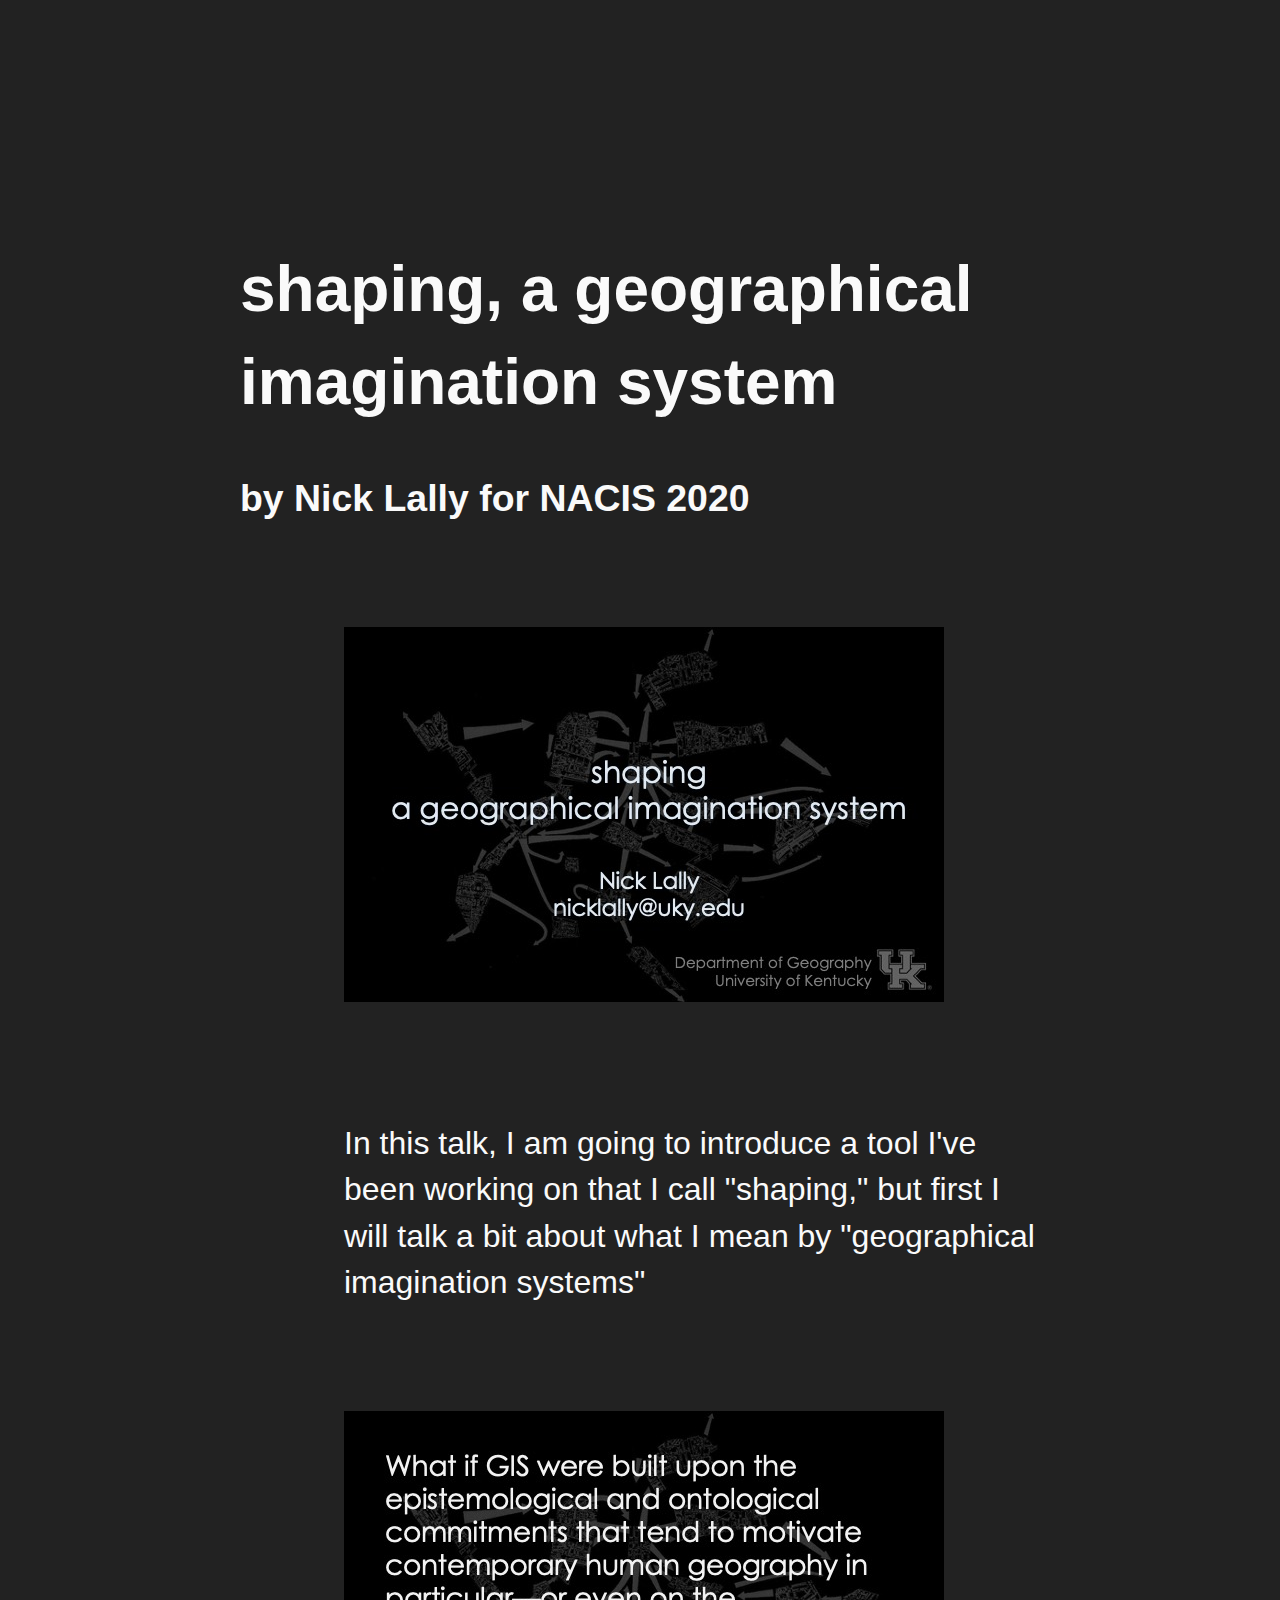
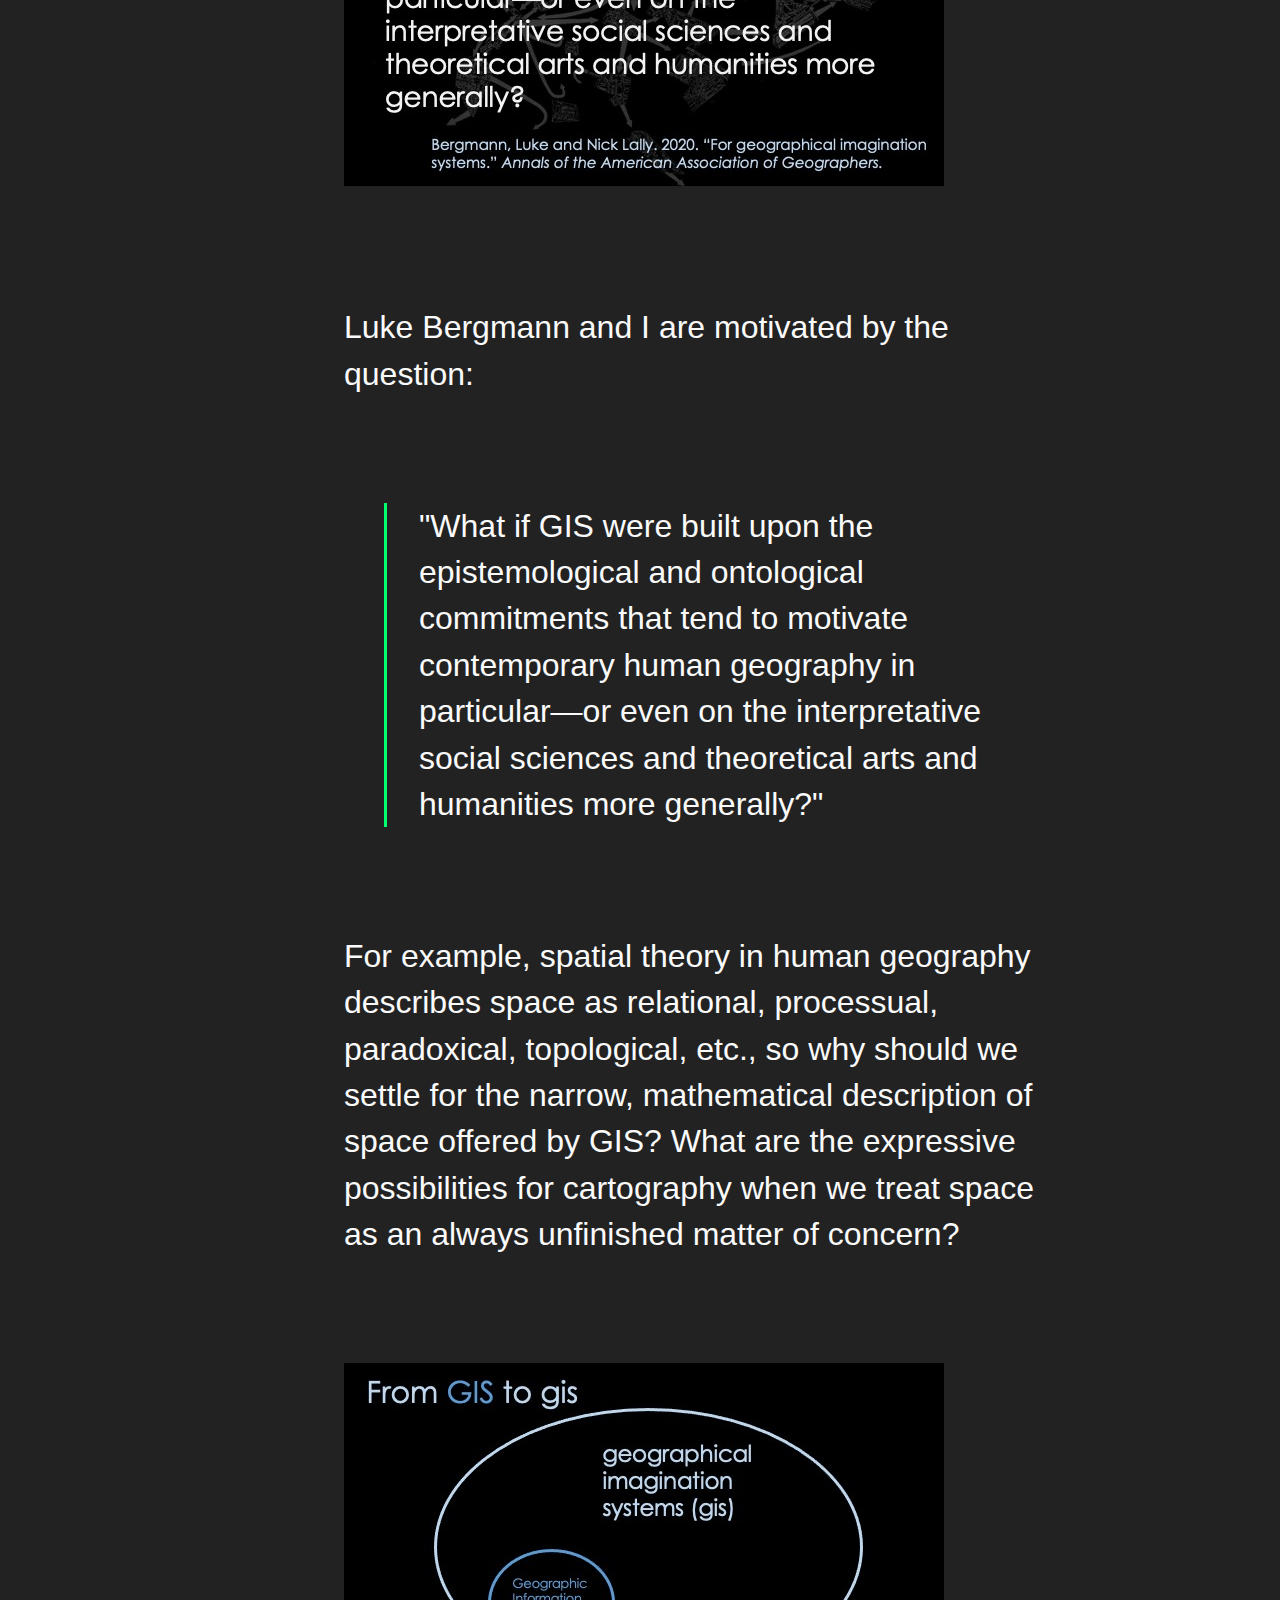
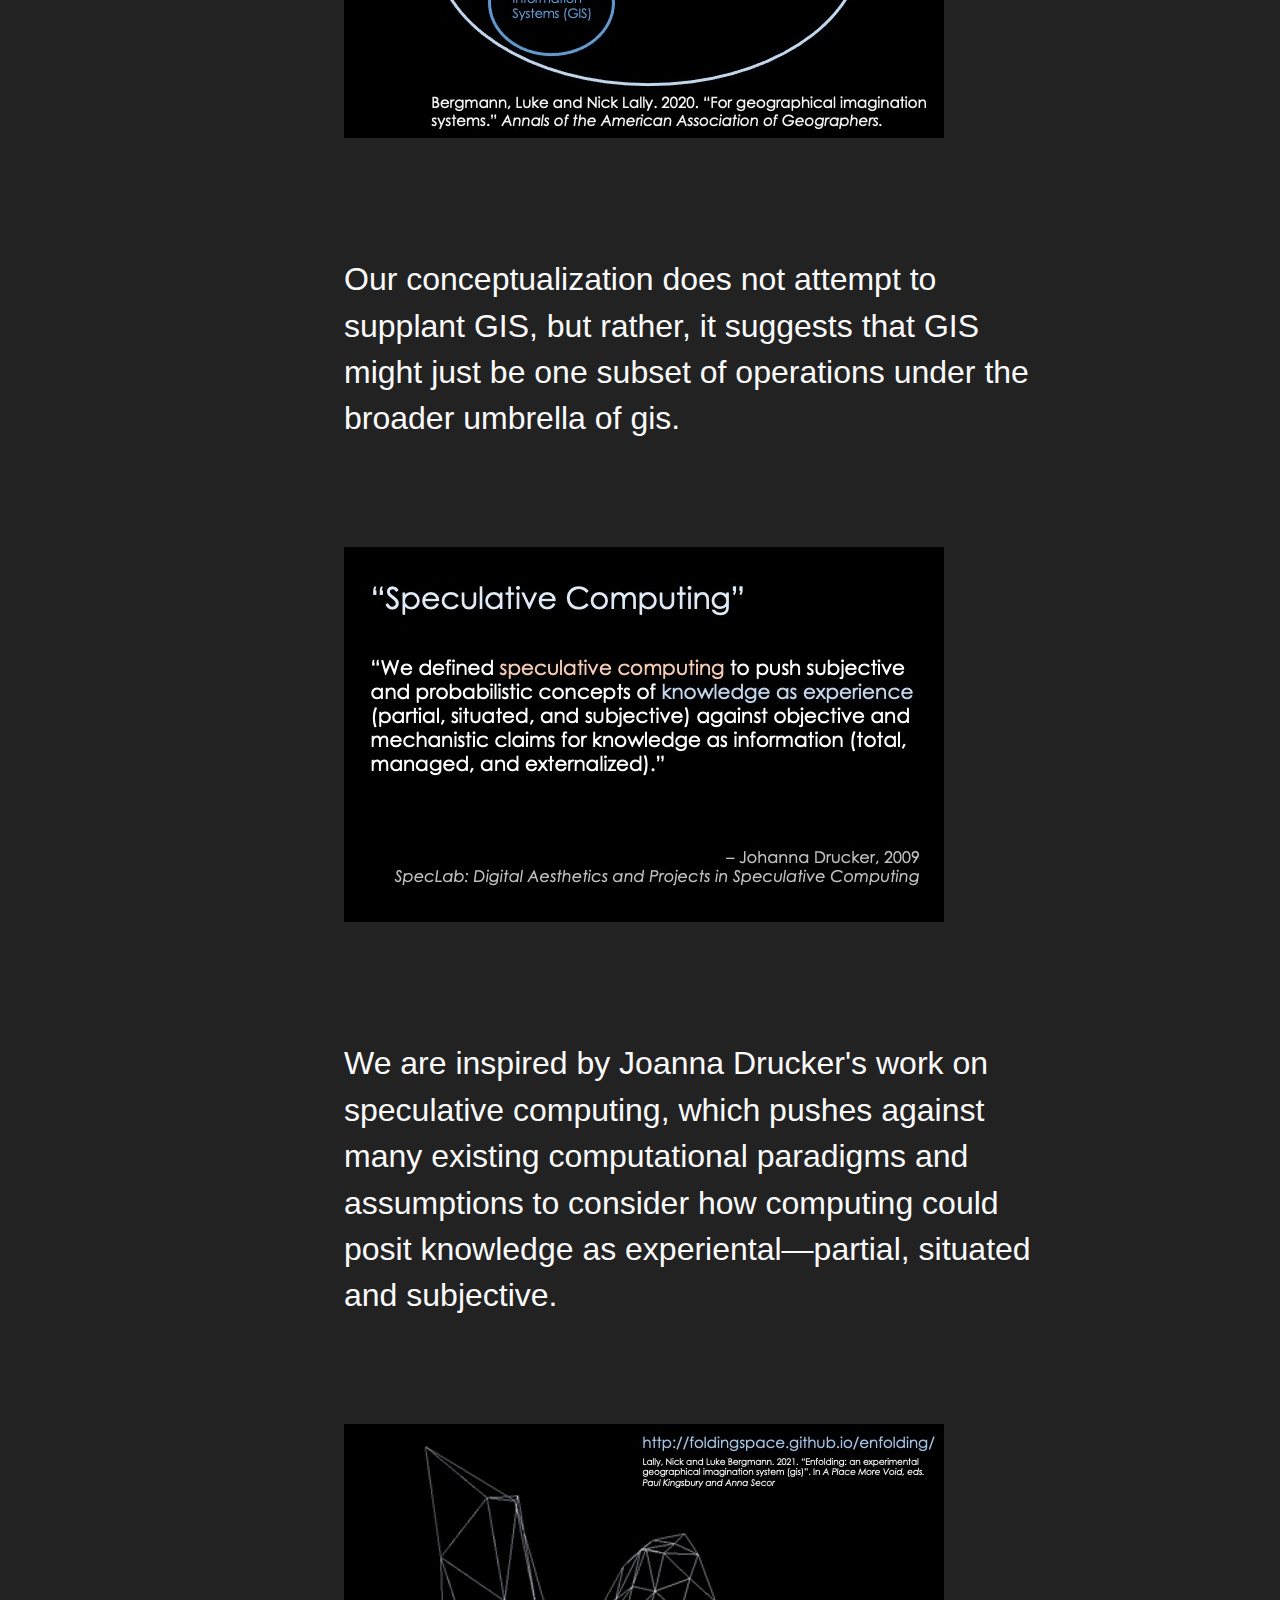
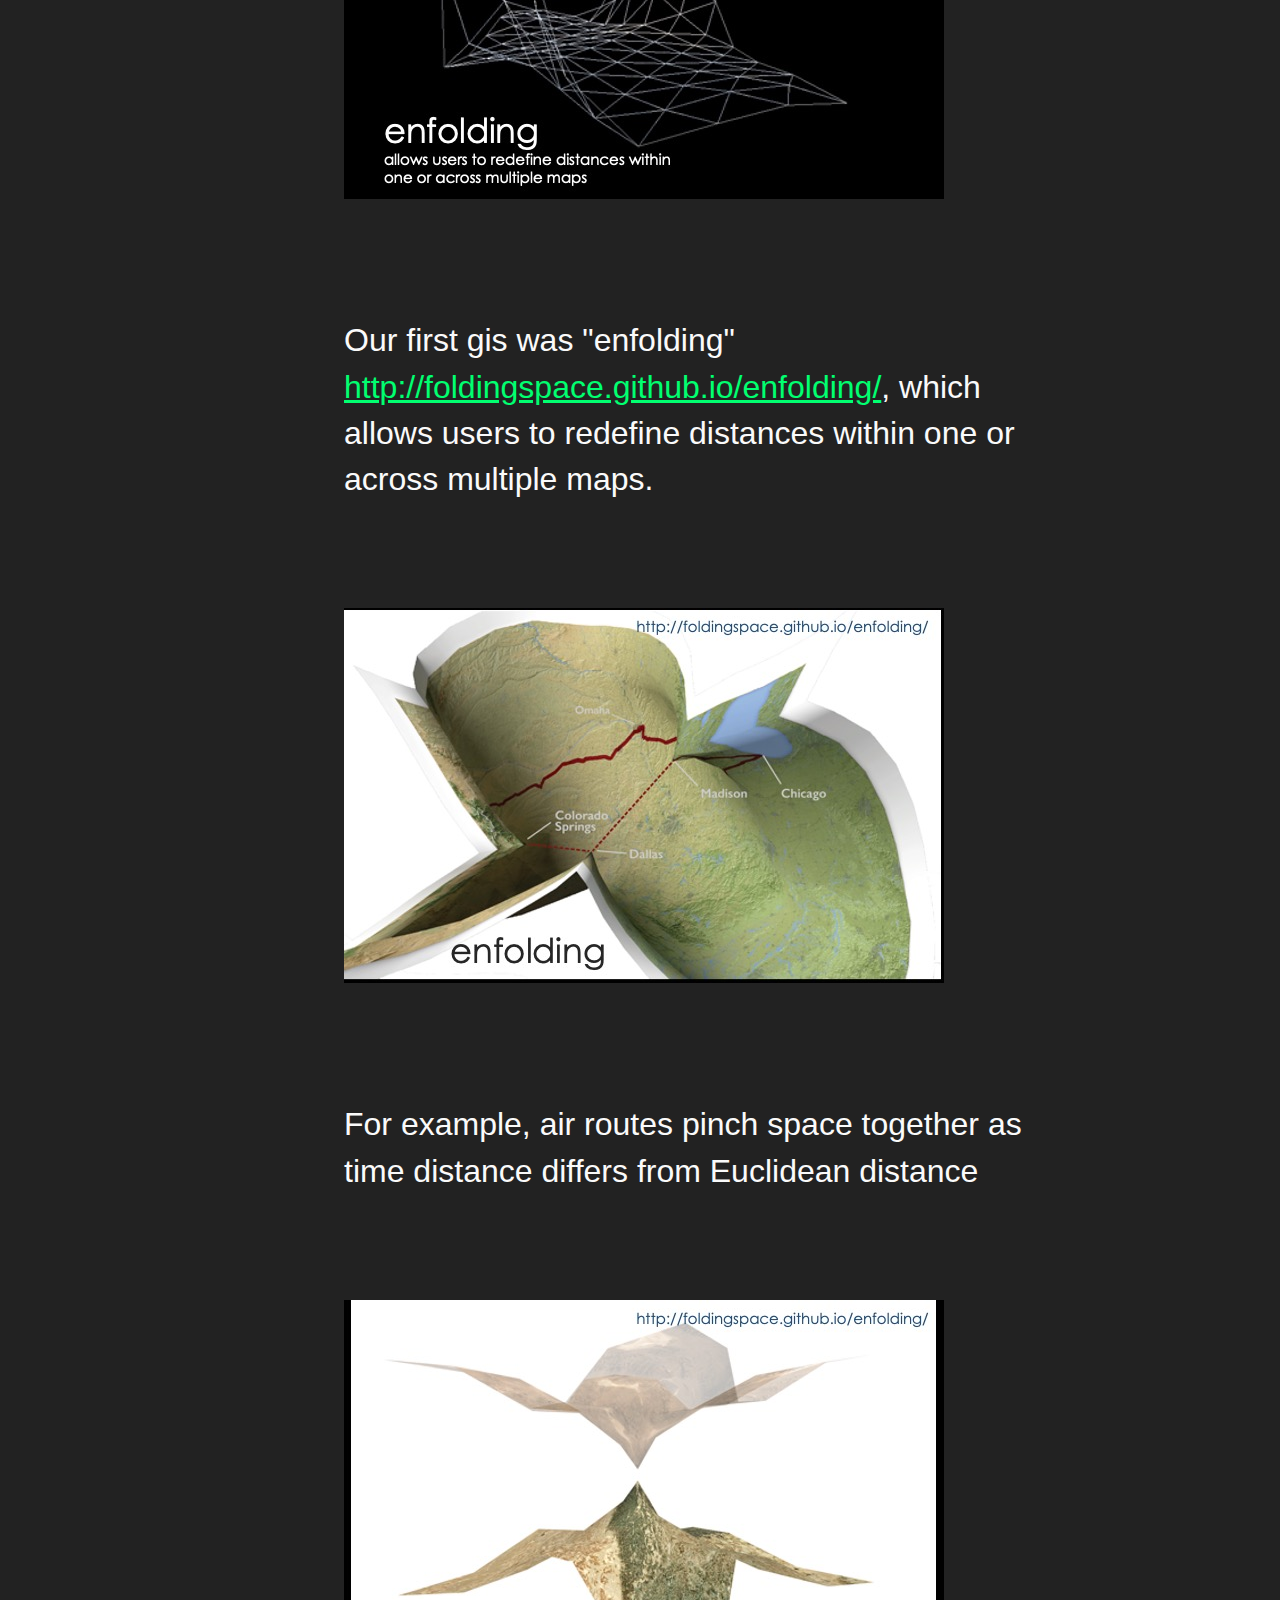
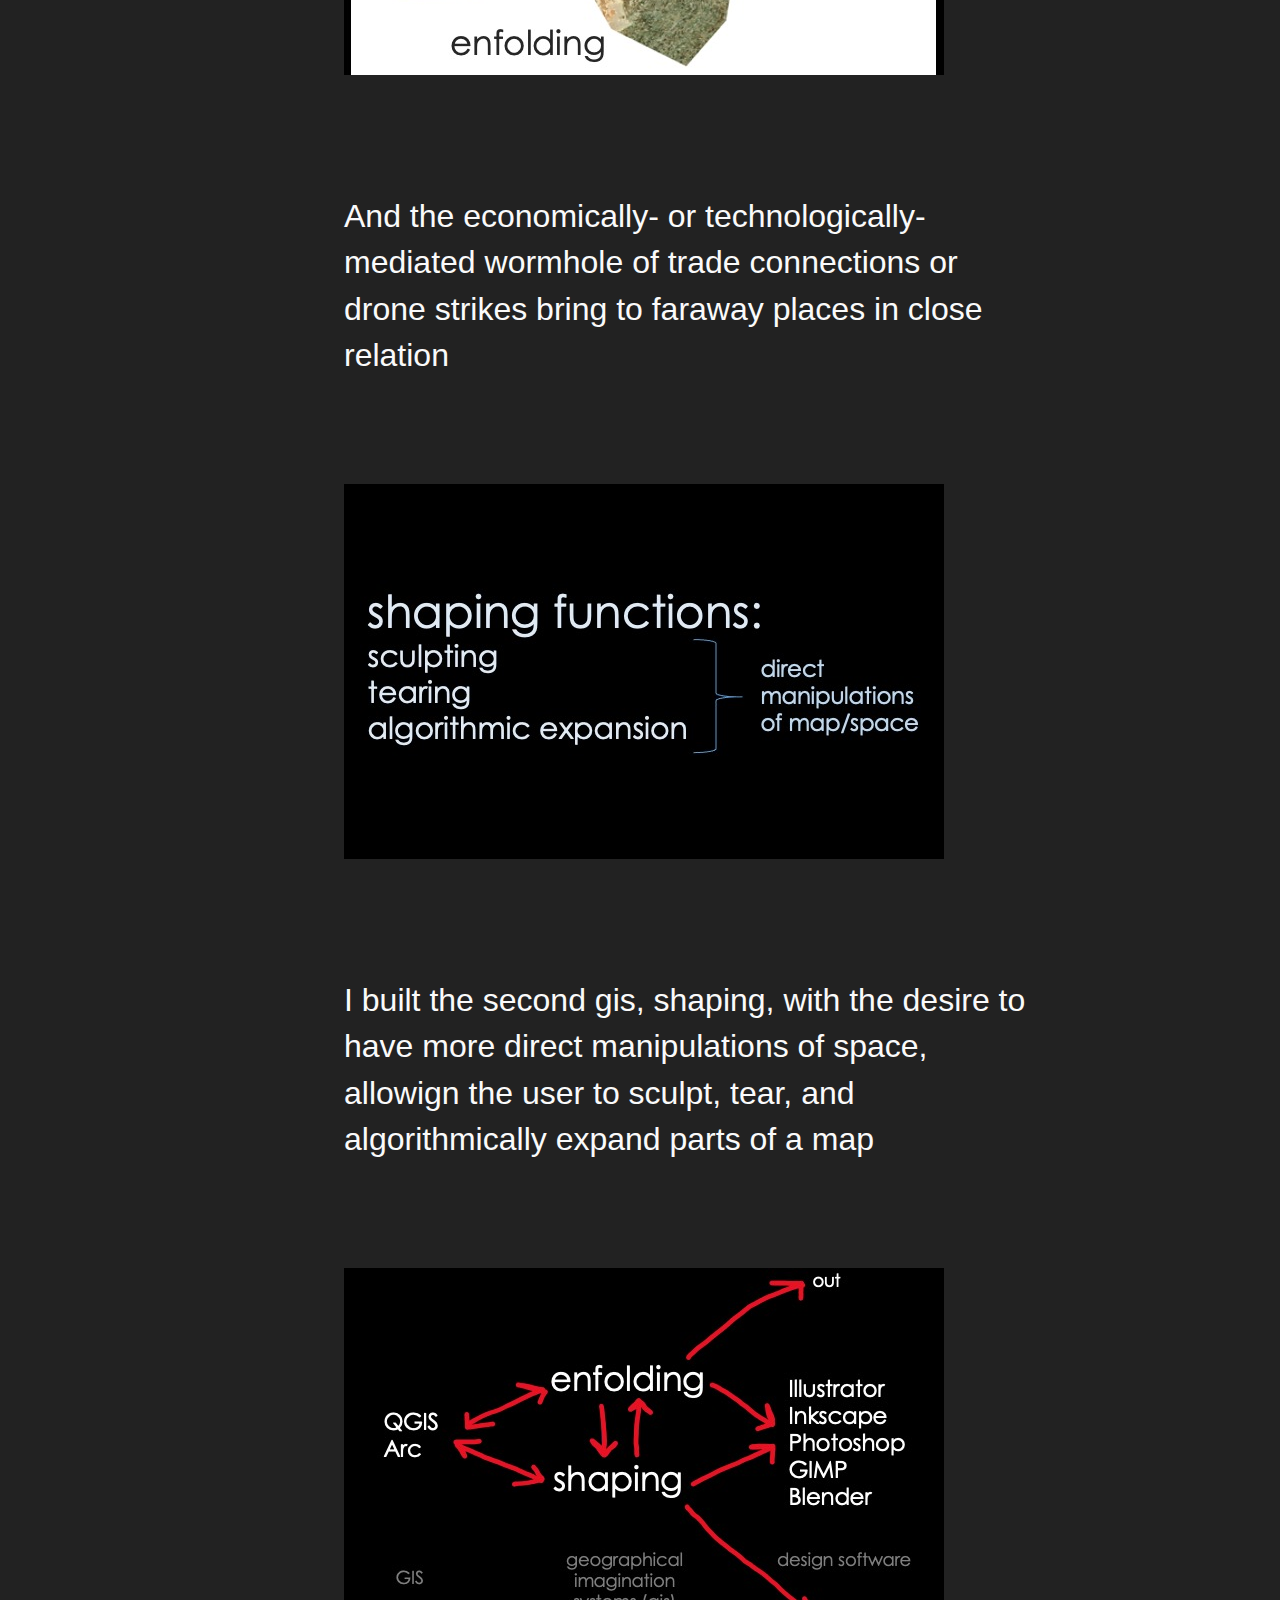
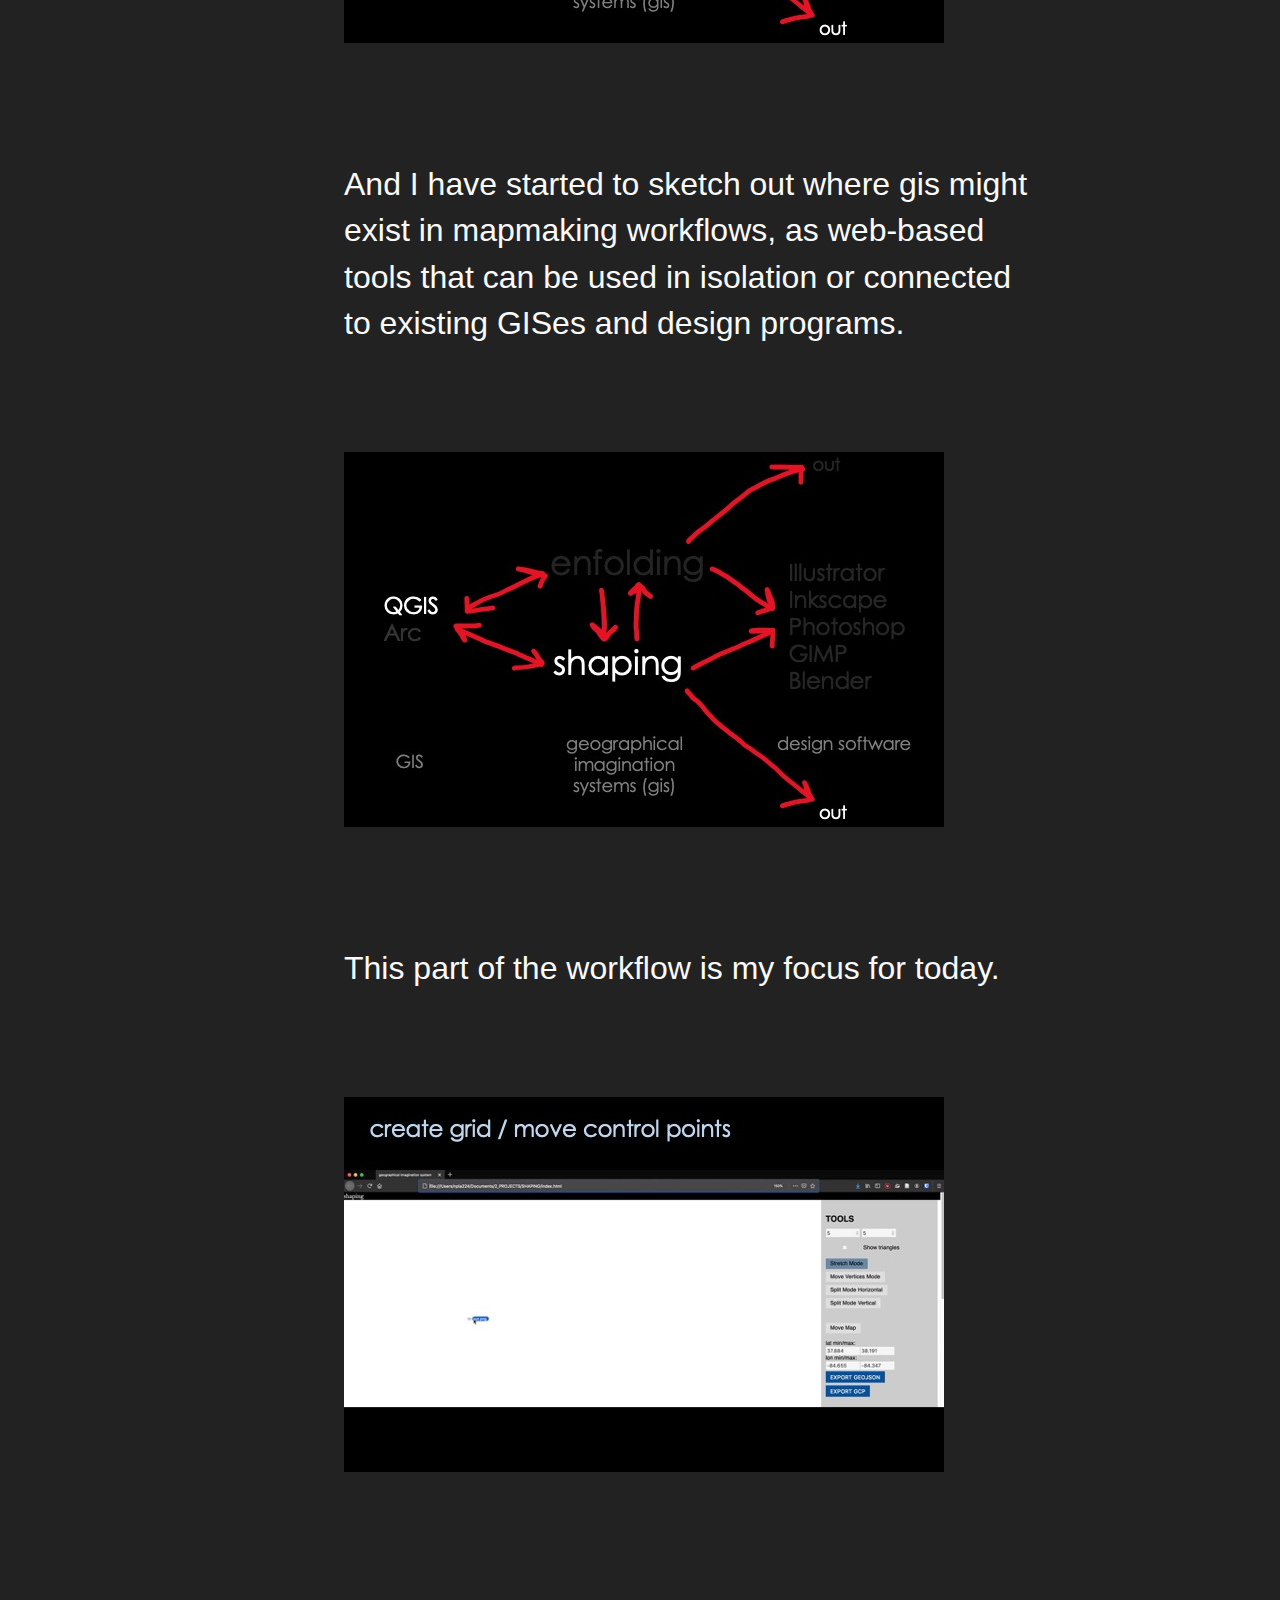
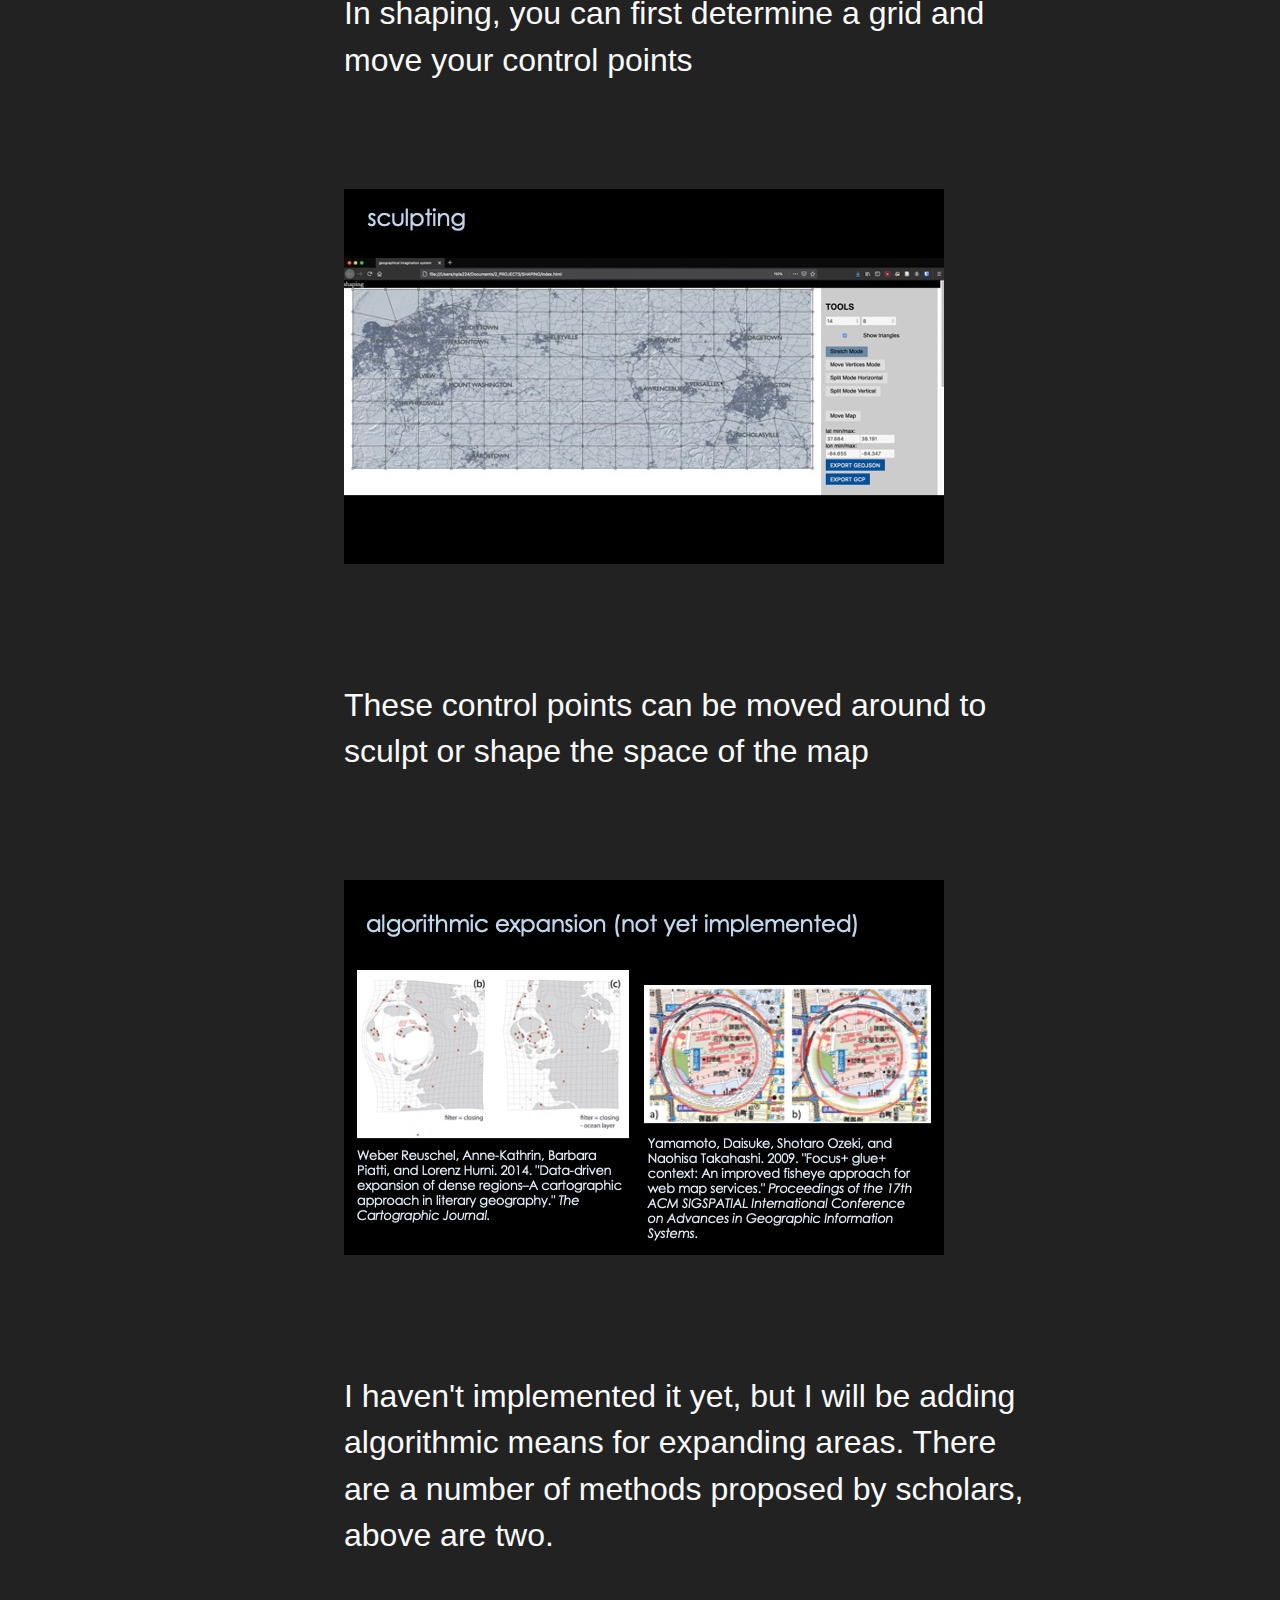
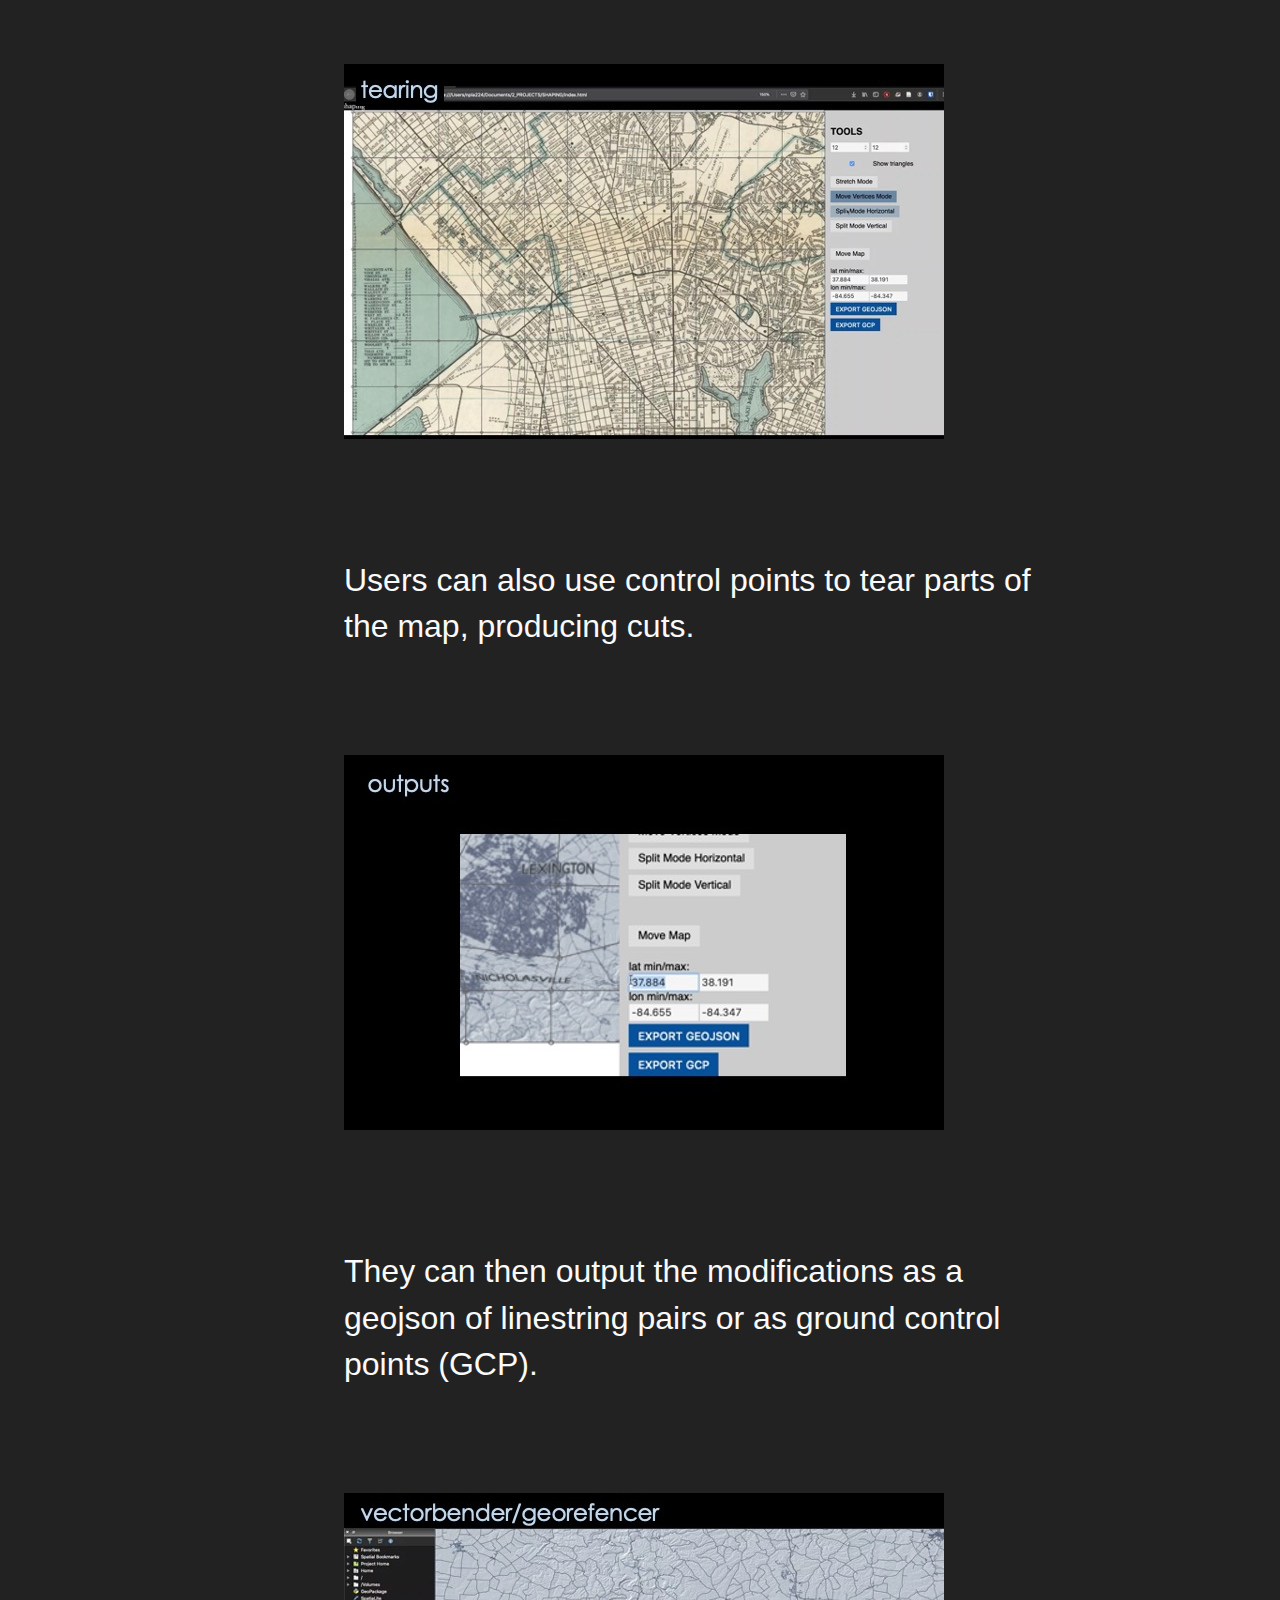
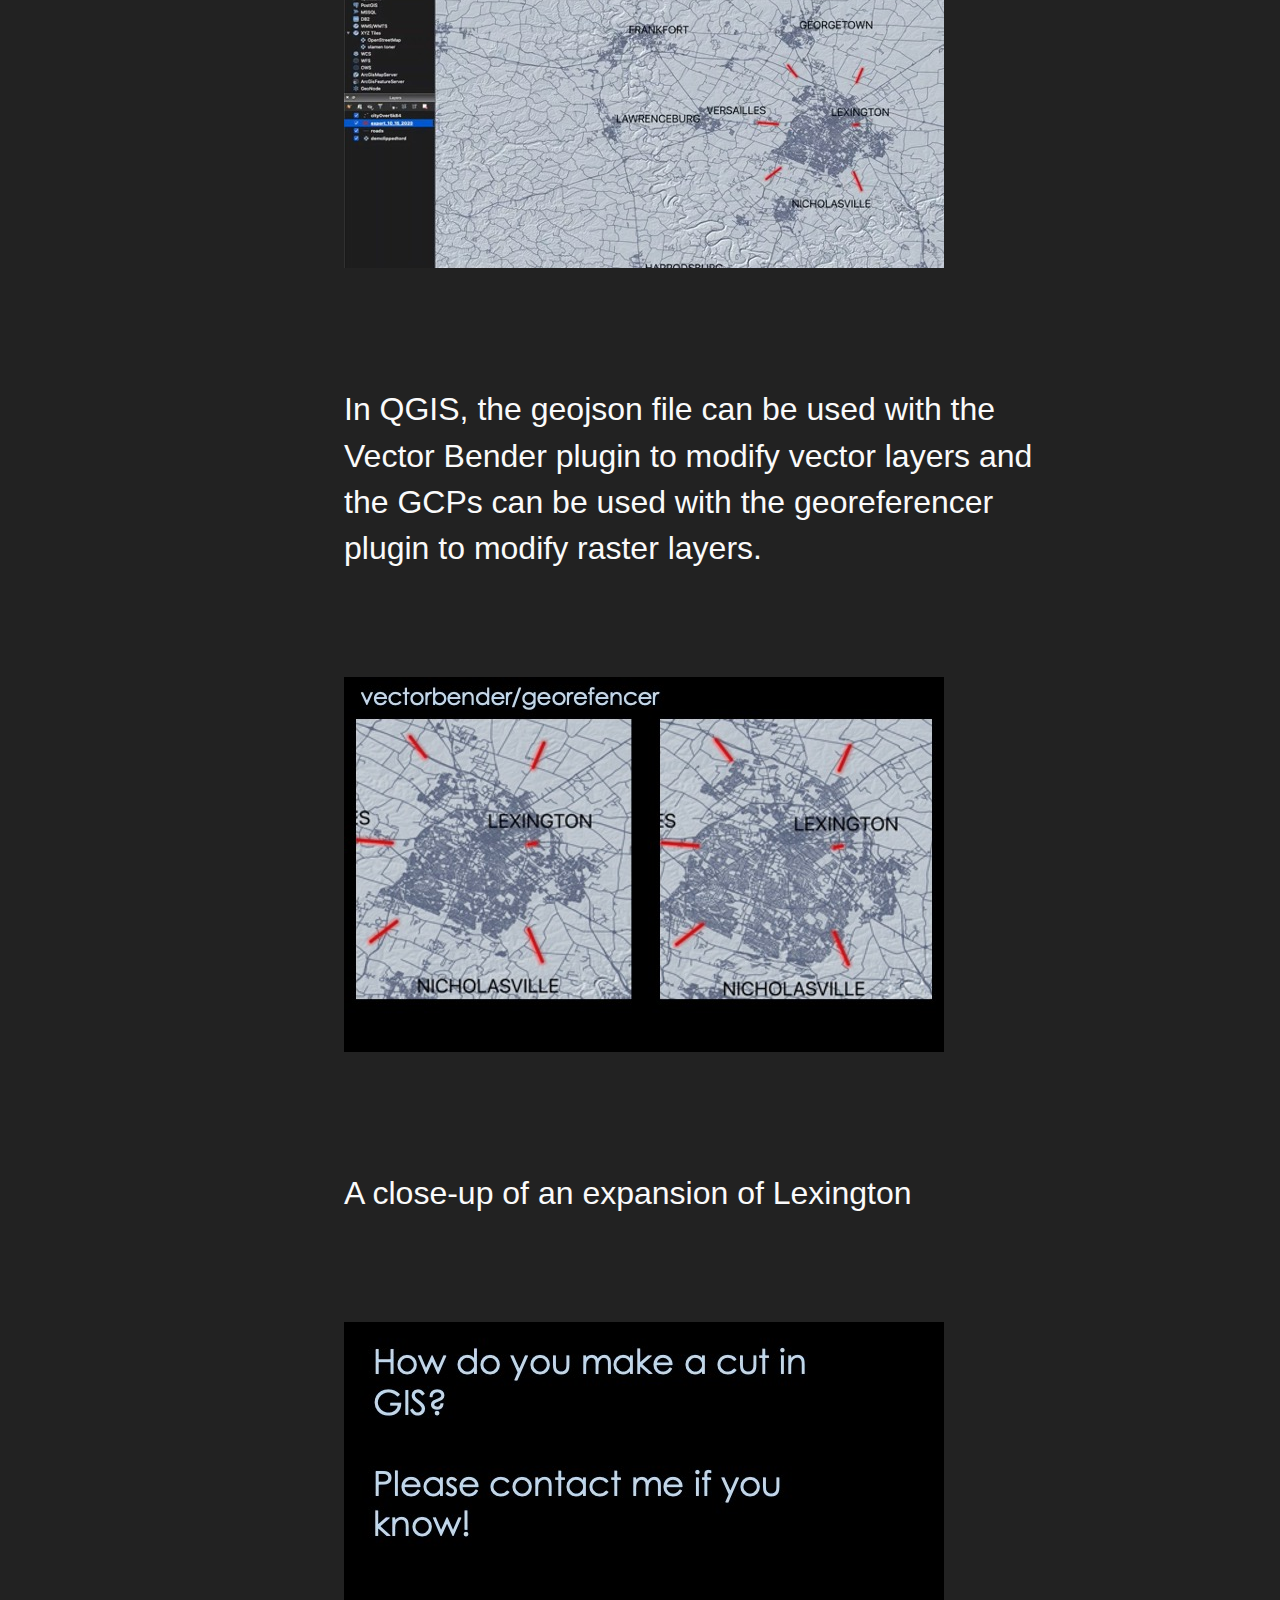
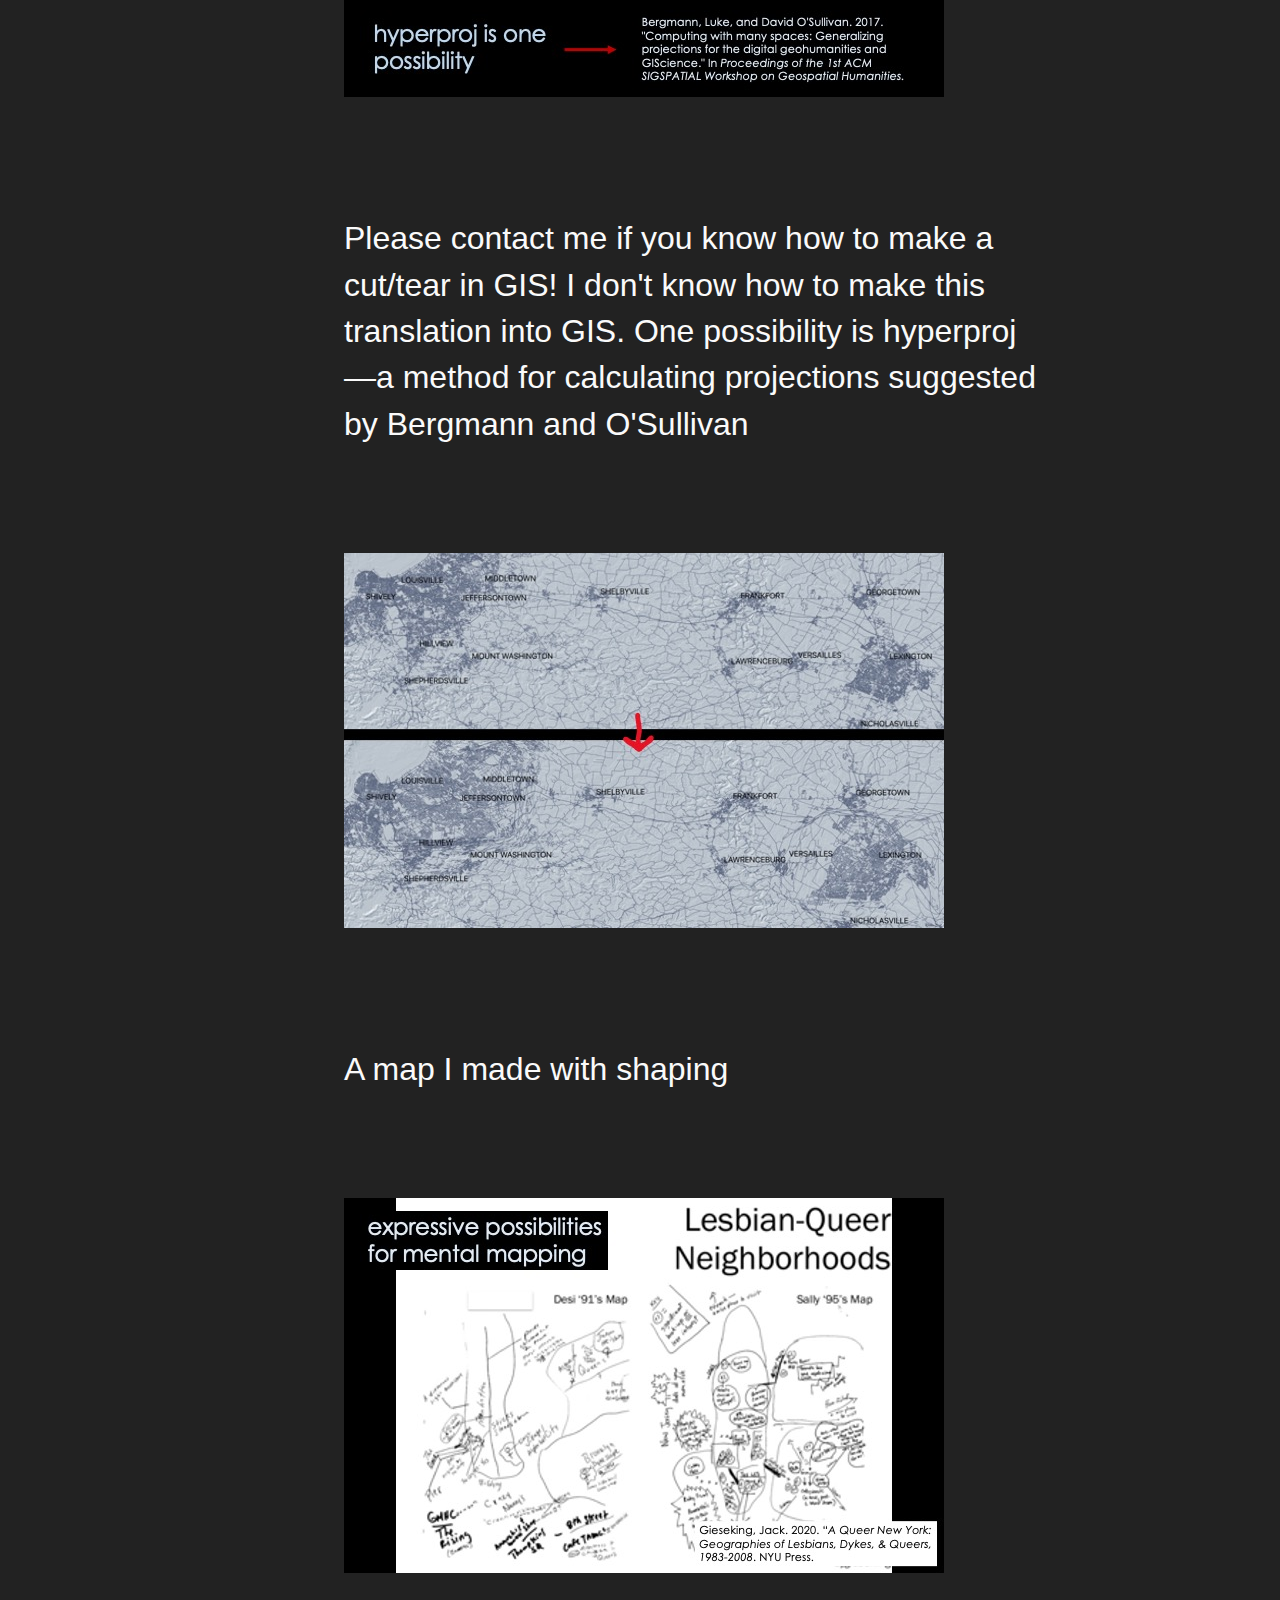
==== nacis20/index.html @ e911e843 "nacis20 presentation" ====
<!DOCTYPE html>
<html>
  <head>
      <meta charset="utf-8" />
      <title>GEO305</title>
      <style>//stylesheet from https://github.com/markdowncss/retro

 pre,
 code {
   font-family: "Menlo, Monaco, "Courier New"", monospace;
 }

 pre {
   padding: .5rem;
   line-height: 1.25;
   overflow-x: scroll;
 }

 @media print {
   *,
   *:before,
   *:after {
     background: transparent !important;
     color: #000 !important;
     box-shadow: none !important;
     text-shadow: none !important;
   }

   a,
   a:visited {
     text-decoration: underline;
   }

   a[href]:after {
     content: " (" attr(href) ")";
   }

   abbr[title]:after {
     content: " (" attr(title) ")";
   }

   a[href^="#"]:after,
   a[href^="javascript:"]:after {
     content: "";
   }

   pre,
   blockquote {
     border: 1px solid #999;
     page-break-inside: avoid;
   }

   thead {
     display: table-header-group;
   }

   tr,
   img {
     page-break-inside: avoid;
   }

   img {
     max-width: 100% !important;
   }

   p,
   h2,
   h3 {
     orphans: 3;
     widows: 3;
   }

   h2,
   h3 {
     page-break-after: avoid;
   }
 }

 a,
 a:visited {
   color: #01ff70;
 }

 a:hover,
 a:focus,
 a:active {
   color: #2ecc40;
 }

 html {
   font-size: 12px;
 }

 @media screen and (min-width: 32rem) and (max-width: 48rem) {
   html {
     font-size: 15px;
   }
 }

 @media screen and (min-width: 48rem) {
   html {
     font-size: 16px;
   }
 }

 body {
   line-height: 1.85;
 }

 p,
 .retro-p {
   font-size: 1rem;
   margin-bottom: 1.3rem;
 }


 /* https://github.com/mrmrs/fluidity */

 img,
 canvas,
 iframe,
 video,
 svg,
 select,
 textarea {
   max-width: 100%;
 }

 html,
 body {
   background-color: #222;
   min-height: 100%;
 }

 html {
   font-size: 2rem;
 }

 body {
   color: #fafafa;
   font-family: "Century Gothic", sans-serif;
   line-height: 1.45;
   margin: 6rem auto 1rem;
   max-width: 800px;
   padding: .25rem;
 }

 pre {
   background-color: #333;
 }

 blockquote {
   border-left: 3px solid #01ff70;
   padding-left: 1rem;
 }

 li {margin-left: 2rem; padding-bottom: 1rem;}
 li h1,h2,h3 {font-family: "Century Gothic", sans-serif}
 ul {list-style-type:none; padding-top:1rem;}
</style>
  </head>
  <body>
    <h1 id="shaping-a-geographical-imagination-system">shaping, a geographical imagination system</h1>
  <h3 id="by-nick-lally-for-nacis-2020">by Nick Lally for NACIS 2020</h3>
  <ul>
  <li><p><img alt="" src="assets/shapingNotes-a97e261e.jpeg"></p>
  </li>
  <li><p>In this talk, I am going to introduce a tool I've been working on that I call "shaping," but first I will talk a bit about what I mean by "geographical imagination systems"</p>
  </li>
  <li><p><img alt="" src="assets/shapingNotes-c2ffe9ba.jpeg"></p>
  </li>
  <li><p>Luke Bergmann and I are motivated by the question: </p>
  </li>
  <li><blockquote>
  <p>"What if GIS were built upon the epistemological and ontological commitments that tend to motivate contemporary human geography in particular—or even on the interpretative social sciences and theoretical arts and humanities more generally?"  </p>
  </blockquote>
  </li>
  <li><p>For example, spatial theory in human geography describes space as relational, processual, paradoxical, topological, etc., so why should we settle for the narrow, mathematical description of space offered by GIS? What are the expressive possibilities for cartography when we treat space as an always unfinished matter of concern? </p>
  </li>
  <li><p><img alt="" src="assets/shapingNotes-1764874f.jpeg"></p>
  </li>
  <li><p>Our conceptualization does not attempt to supplant GIS, but rather, it suggests that GIS might just be one subset of operations under the broader umbrella of gis. </p>
  </li>
  <li><p><img alt="" src="assets/shapingNotes-e4e1ec3c.jpeg"></p>
  </li>
  <li><p>We are inspired by Joanna Drucker's work on speculative computing, which pushes against many existing computational paradigms and assumptions to consider how computing could posit knowledge as experiental—partial, situated and subjective.</p>
  </li>
  <li><p><img alt="" src="assets/shapingNotes-d338a9c1.jpeg"></p>
  </li>
  <li><p>Our first gis was "enfolding" <a href="http://foldingspace.github.io/enfolding/">http://foldingspace.github.io/enfolding/</a>, which allows users to redefine distances within one or across multiple maps. </p>
  </li>
  <li><p><img alt="" src="assets/shapingNotes-ff8b0f9c.jpeg"></p>
  </li>
  <li><p>For example, air routes pinch space together as time distance differs from Euclidean distance</p>
  </li>
  <li><p><img alt="" src="assets/shapingNotes-9cd5e245.jpeg"></p>
  </li>
  <li><p>And the economically- or technologically- mediated wormhole of trade connections or drone strikes bring to faraway places in close relation</p>
  </li>
  <li><p><img alt="" src="assets/shapingNotes-dedfc22d.jpeg"></p>
  </li>
  <li><p>I built the second gis, shaping, with the desire to have more direct manipulations of space, allowign the user to sculpt, tear, and algorithmically expand parts of a map</p>
  </li>
  <li><p><img alt="" src="assets/shapingNotes-bb4c193b.jpeg"></p>
  </li>
  <li><p>And I have started to sketch out where gis might exist in mapmaking workflows, as web-based tools that can be used in isolation or connected to existing GISes and design programs. </p>
  </li>
  <li><p><img alt="" src="assets/shapingNotes-fd421615.jpeg"></p>
  </li>
  <li><p>This part of the workflow is my focus for today. </p>
  </li>
  <li><p><img alt="" src="assets/shapingNotes-e8abdf52.jpeg"></p>
  </li>
  <li><p>In shaping, you can first determine a grid and move your control points</p>
  </li>
  <li><p><img alt="" src="assets/shapingNotes-f11d85fc.jpeg"></p>
  </li>
  <li><p>These control points can be moved around to sculpt or shape the space of the map</p>
  </li>
  <li><p><img alt="" src="assets/shapingNotes-cc637603.jpeg"></p>
  </li>
  <li><p>I haven't implemented it yet, but I will be adding algorithmic means for expanding areas. There are a number of methods proposed by scholars, above are two. </p>
  </li>
  <li><p><img alt="" src="assets/shapingNotes-d8b44b23.jpeg"></p>
  </li>
  <li><p>Users can also use control points to tear parts of the map, producing cuts. </p>
  </li>
  <li><p><img alt="" src="assets/shapingNotes-87895c22.jpeg"></p>
  </li>
  <li><p>They can then output the modifications as a geojson of linestring pairs or as ground control points (GCP). </p>
  </li>
  <li><p><img alt="" src="assets/shapingNotes-05a1cf99.jpeg"></p>
  </li>
  <li><p>In QGIS, the geojson file can be used with the Vector Bender plugin to modify vector layers and the GCPs can be used with the georeferencer plugin to modify raster layers. </p>
  </li>
  <li><p><img alt="" src="assets/shapingNotes-a0bbeed3.jpeg"></p>
  </li>
  <li><p>A close-up of an expansion of Lexington</p>
  </li>
  <li><p><img alt="" src="assets/shapingNotes-cc5c4877.jpeg"></p>
  </li>
  <li><p>Please contact me if you know how to make a cut/tear in GIS! I don't know how to make this translation into GIS. One possibility is hyperproj—a method for calculating projections suggested by Bergmann and O'Sullivan</p>
  </li>
  <li><p><img alt="" src="assets/shapingNotes-4dcd4052.jpeg"></p>
  </li>
  <li><p>A map I made with shaping</p>
  </li>
  <li><p><img alt="" src="assets/shapingNotes-153a0fda.jpeg"></p>
  </li>
  <li><p>What are the expressive possibilities for mental mapping offered by shaping? For example, Jack Gieseking in his new book uses mental mapping extensively as a method—could shaping be a means to produce or interpret mental maps? </p>
  </li>
  <li><p><img alt="" src="assets/shapingNotes-d844b903.jpeg"></p>
  </li>
  <li><p>Here's a map showing the introduction of I-980 in Oakland tearing neighborhoods apart, reifying existing patterns of segregation and mirroring the borders of the HOLC redlining maps—one example of the racist history of urban planning in the United States. </p>
  </li>
  <li><p><img alt="" src="assets/shapingNotes-9ea64f7c.jpeg"></p>
  </li>
  <li><p>I wonder how the tear could build on existing work on borders. For example, Meghan Kelly's work on feminist approaches to mapping borders.</p>
  </li>
  <li><p><img alt="" src="assets/shapingNotes-c7c324a6.jpeg"></p>
  </li>
  <li><p>Perhaps the tear could signal that certain types of borders break existing understandings of adjacency and ideas of "nearness"</p>
  </li>
  <li><p><img alt="" src="assets/shapingNotes-54ae00cc.jpeg"></p>
  </li>
  <li><p>These are just some ideas of what the functions of shaping might contribute to cartography, but I am most excited to hear what you might do with a tool like this. What geographical imaginations do you want to bring to fruition? Thanks! </p>
  </li>
  </ul>
  </body>
</html>
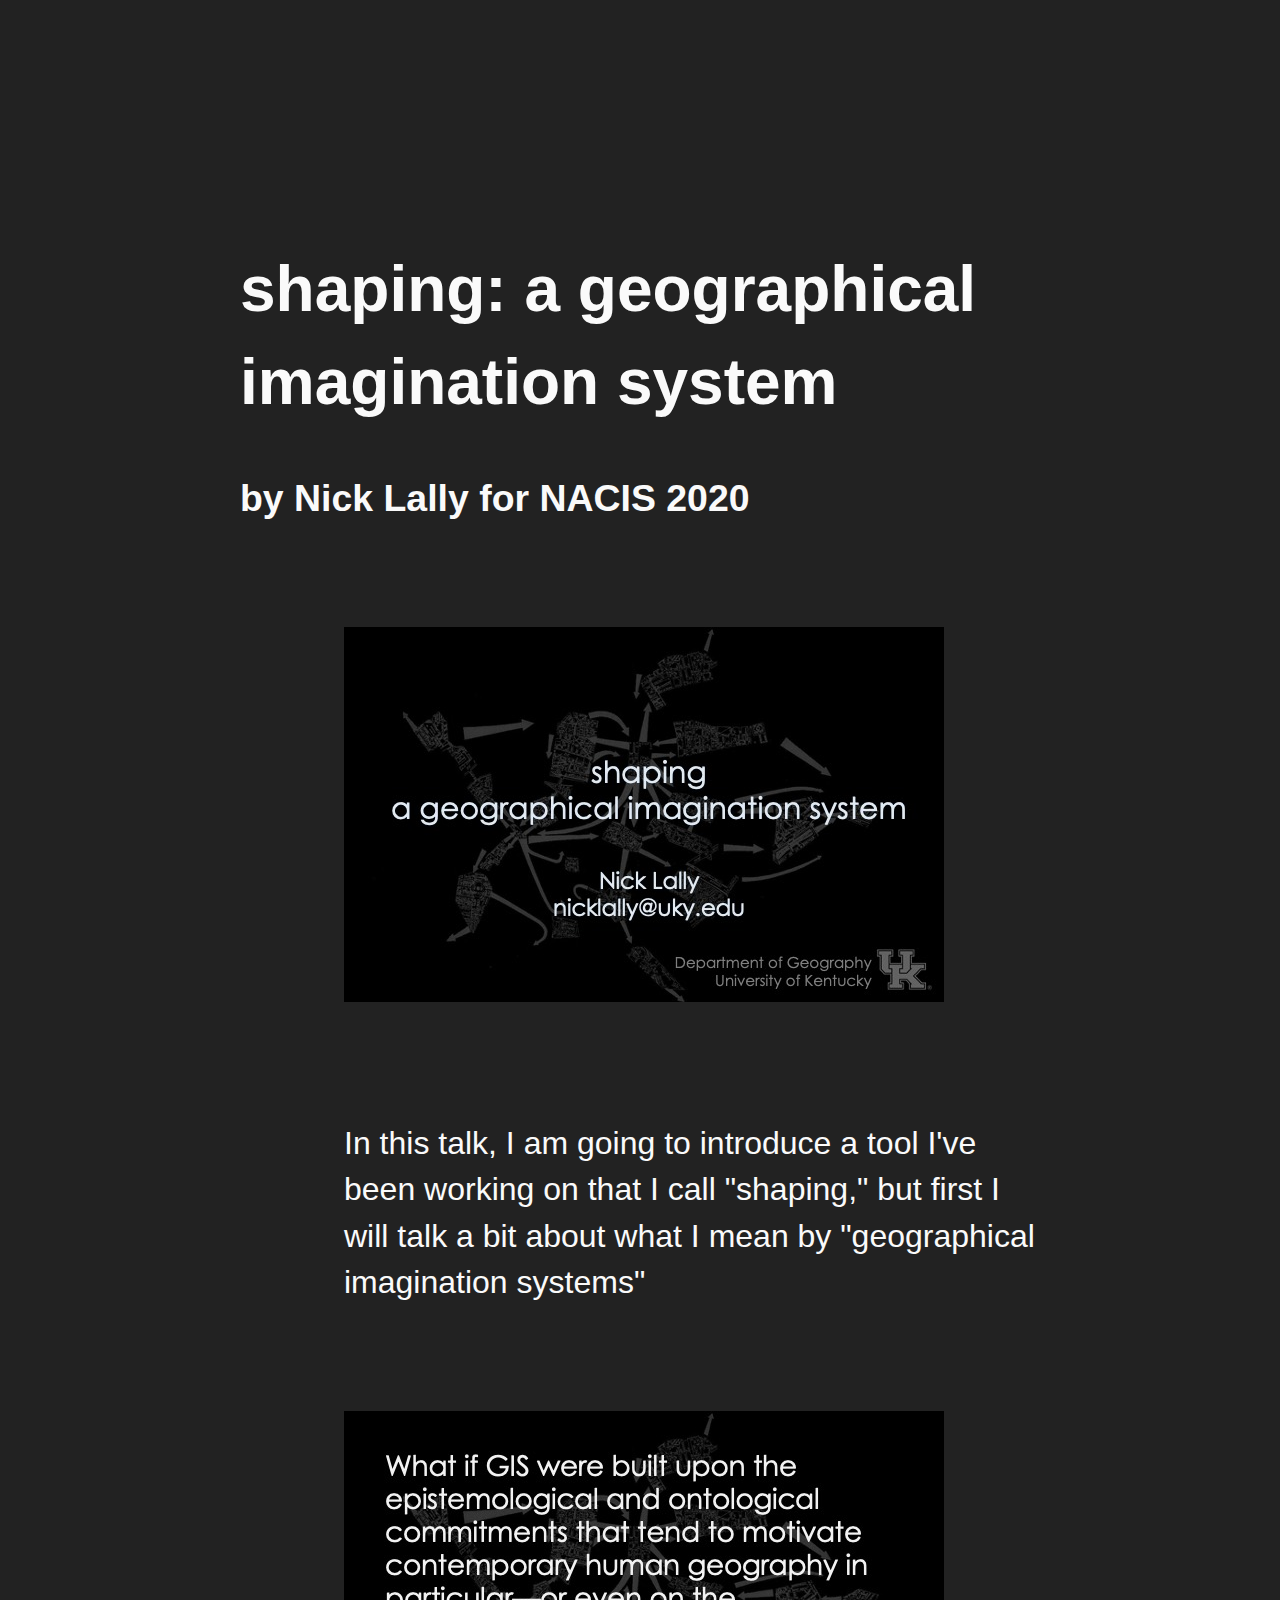
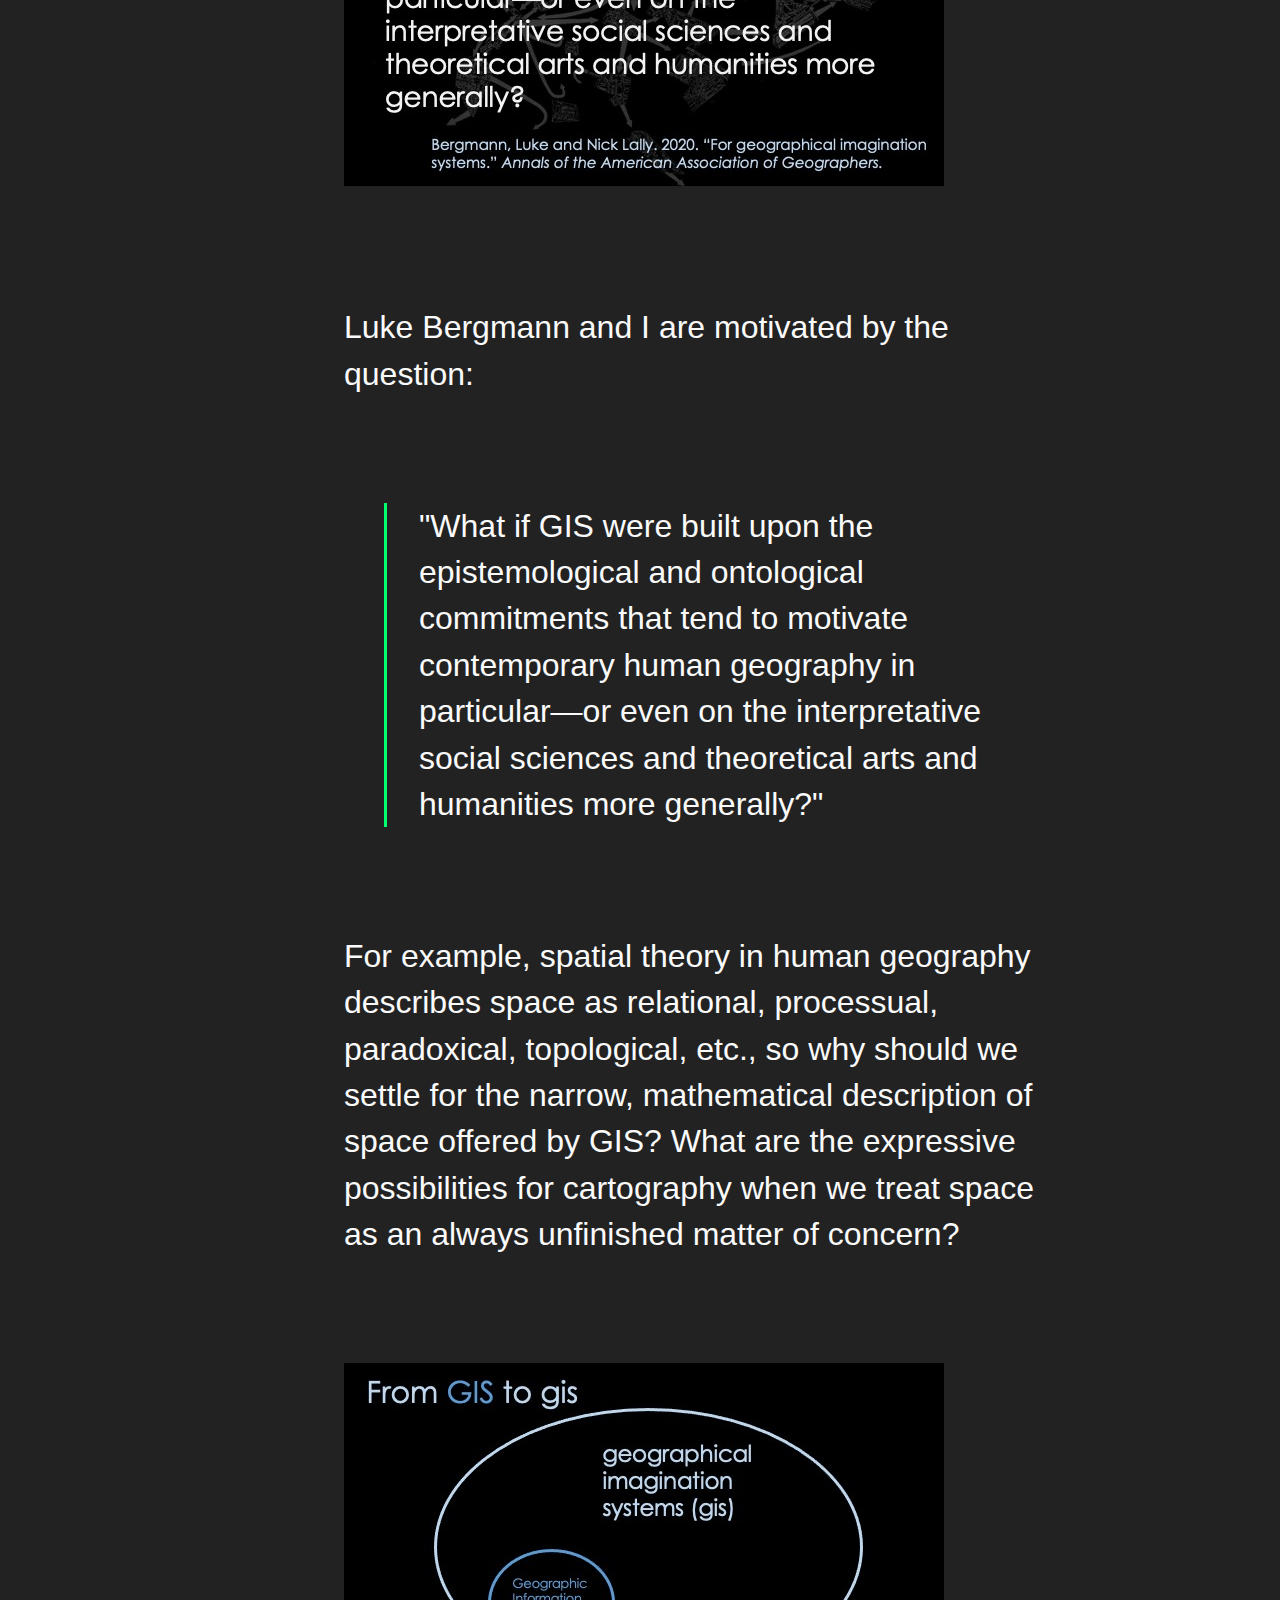
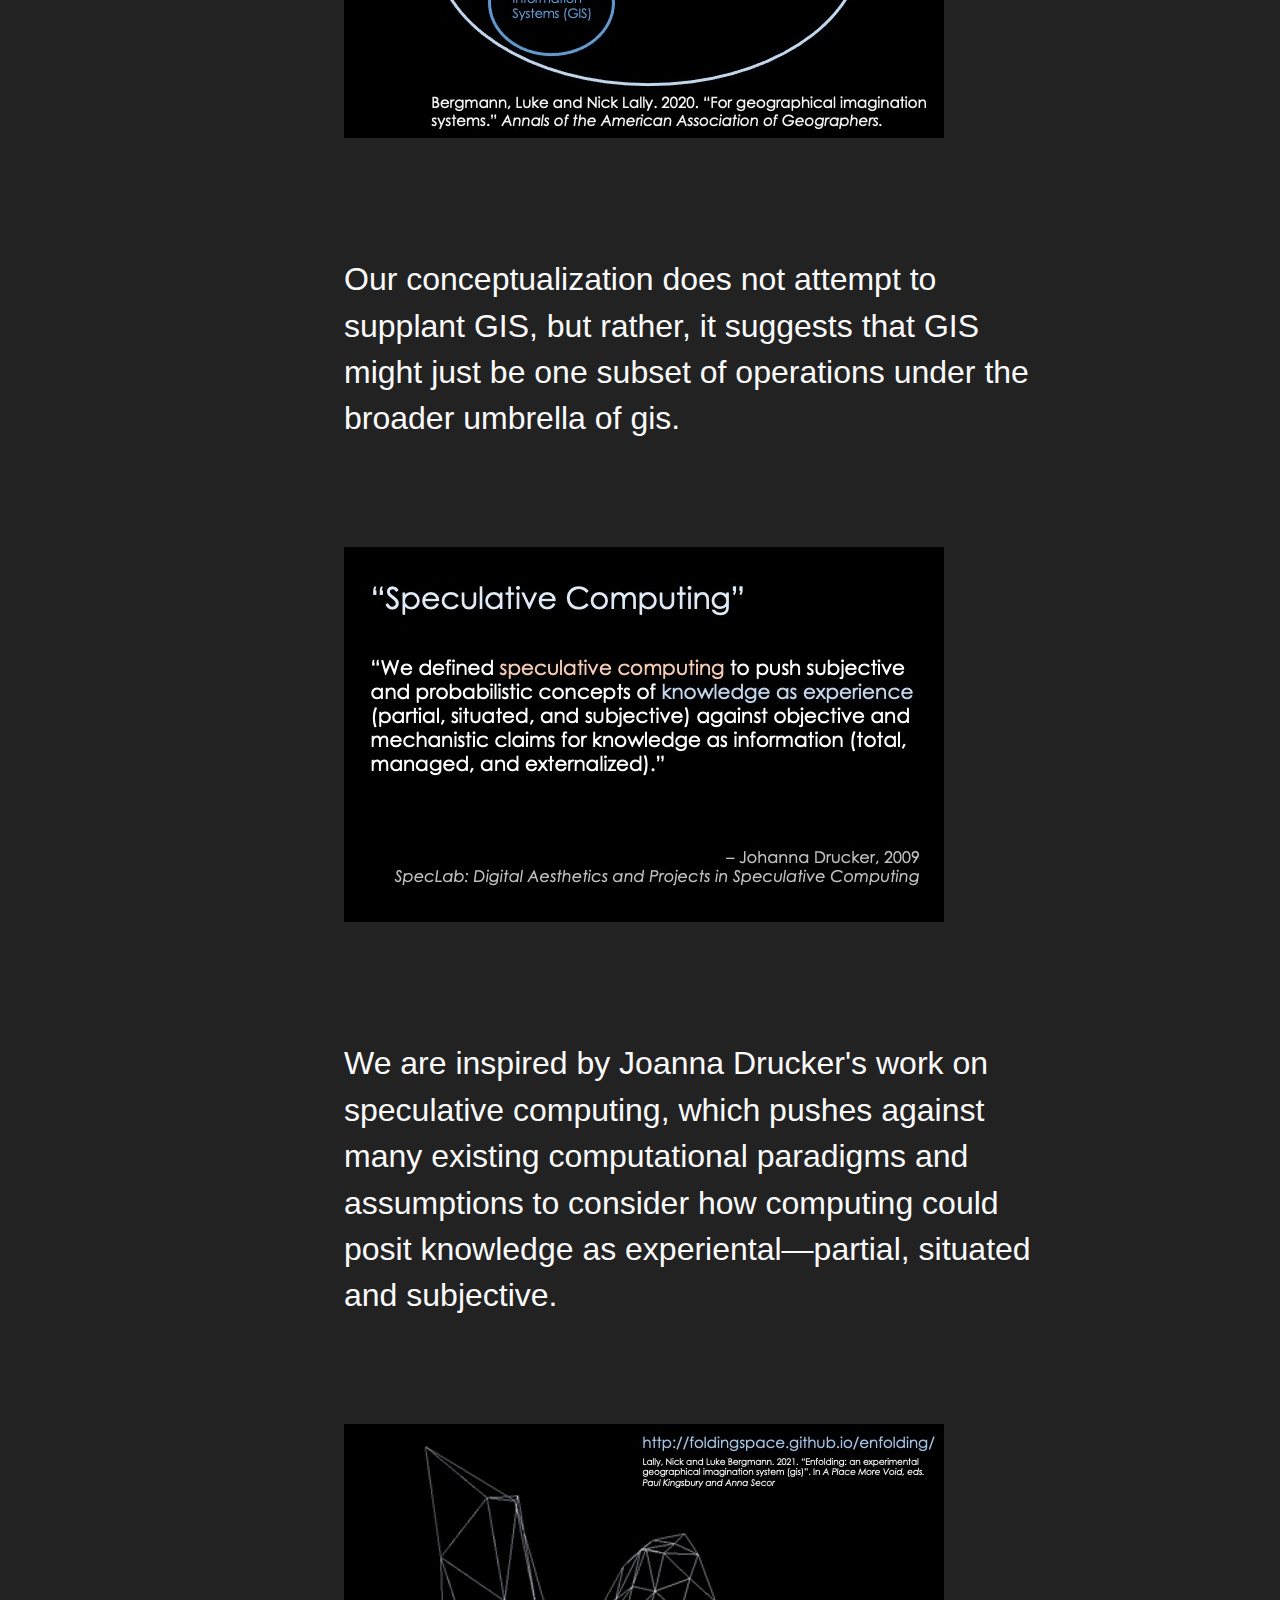
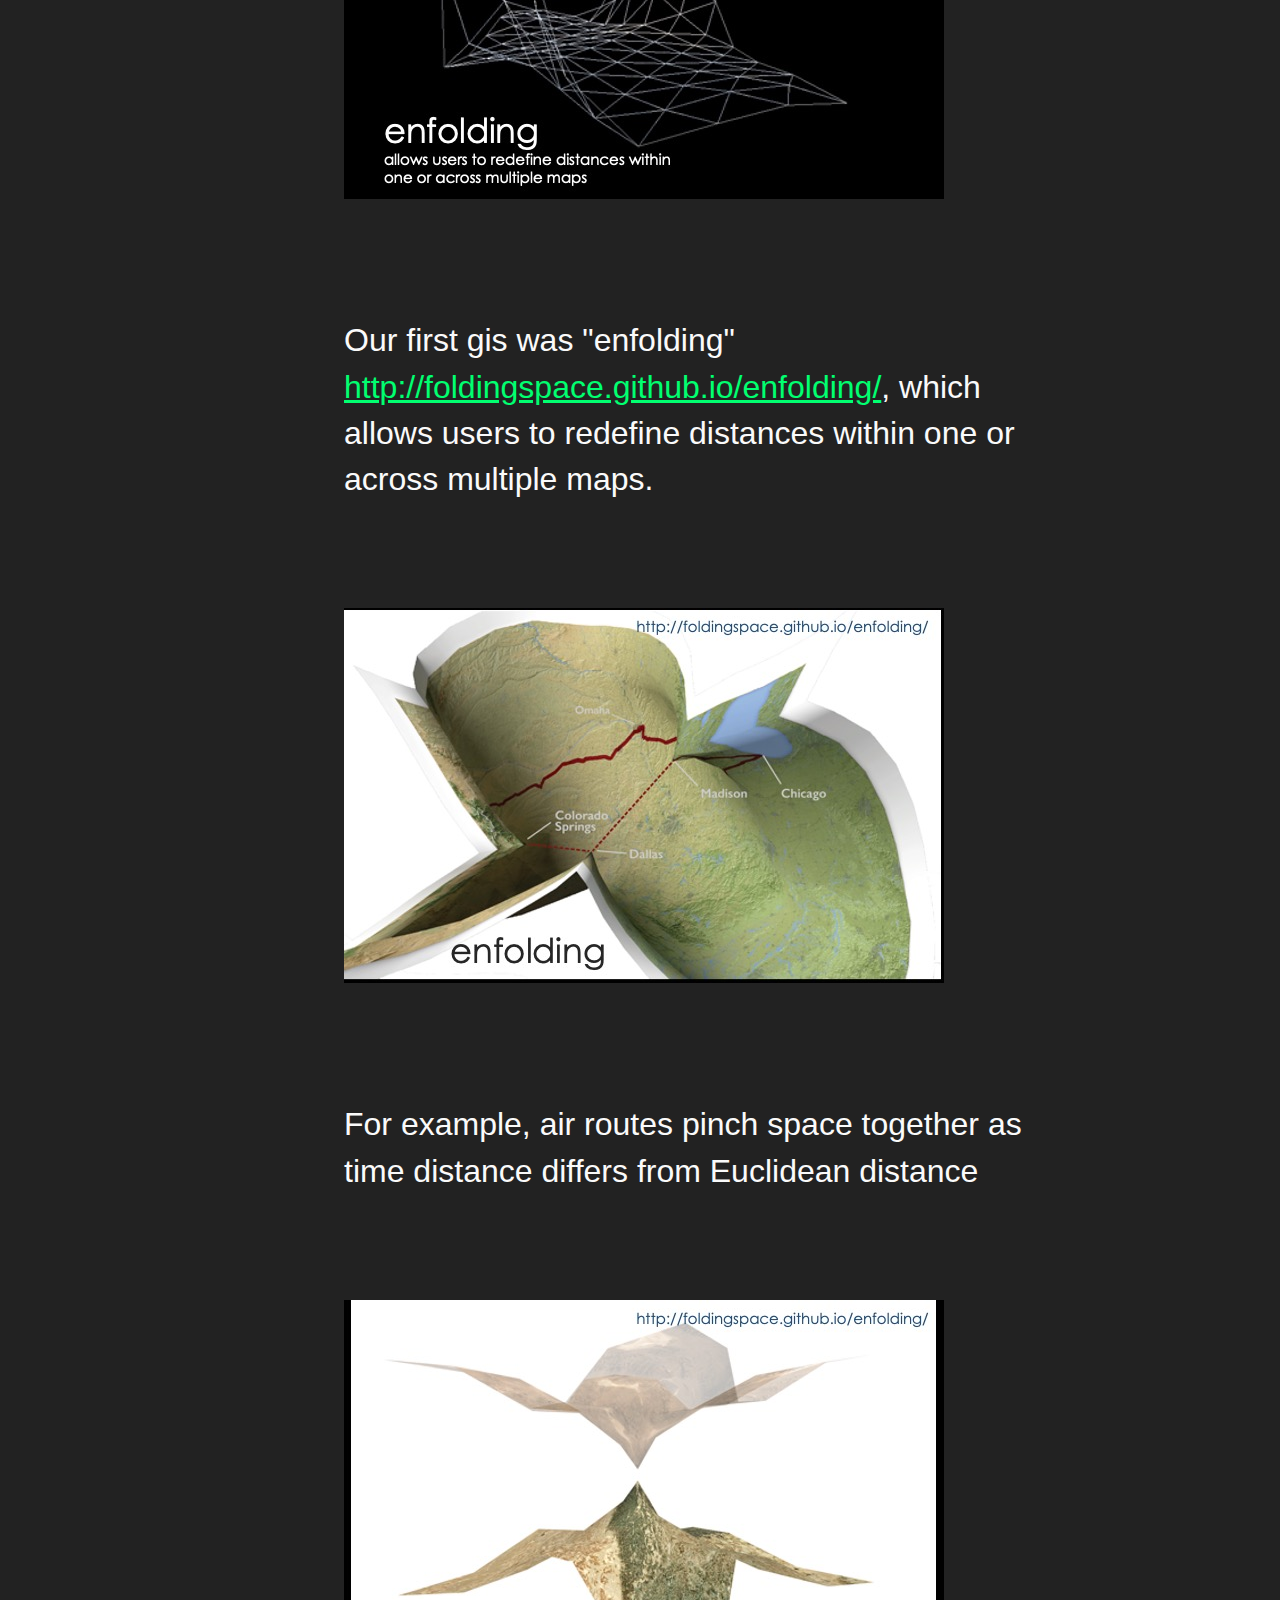
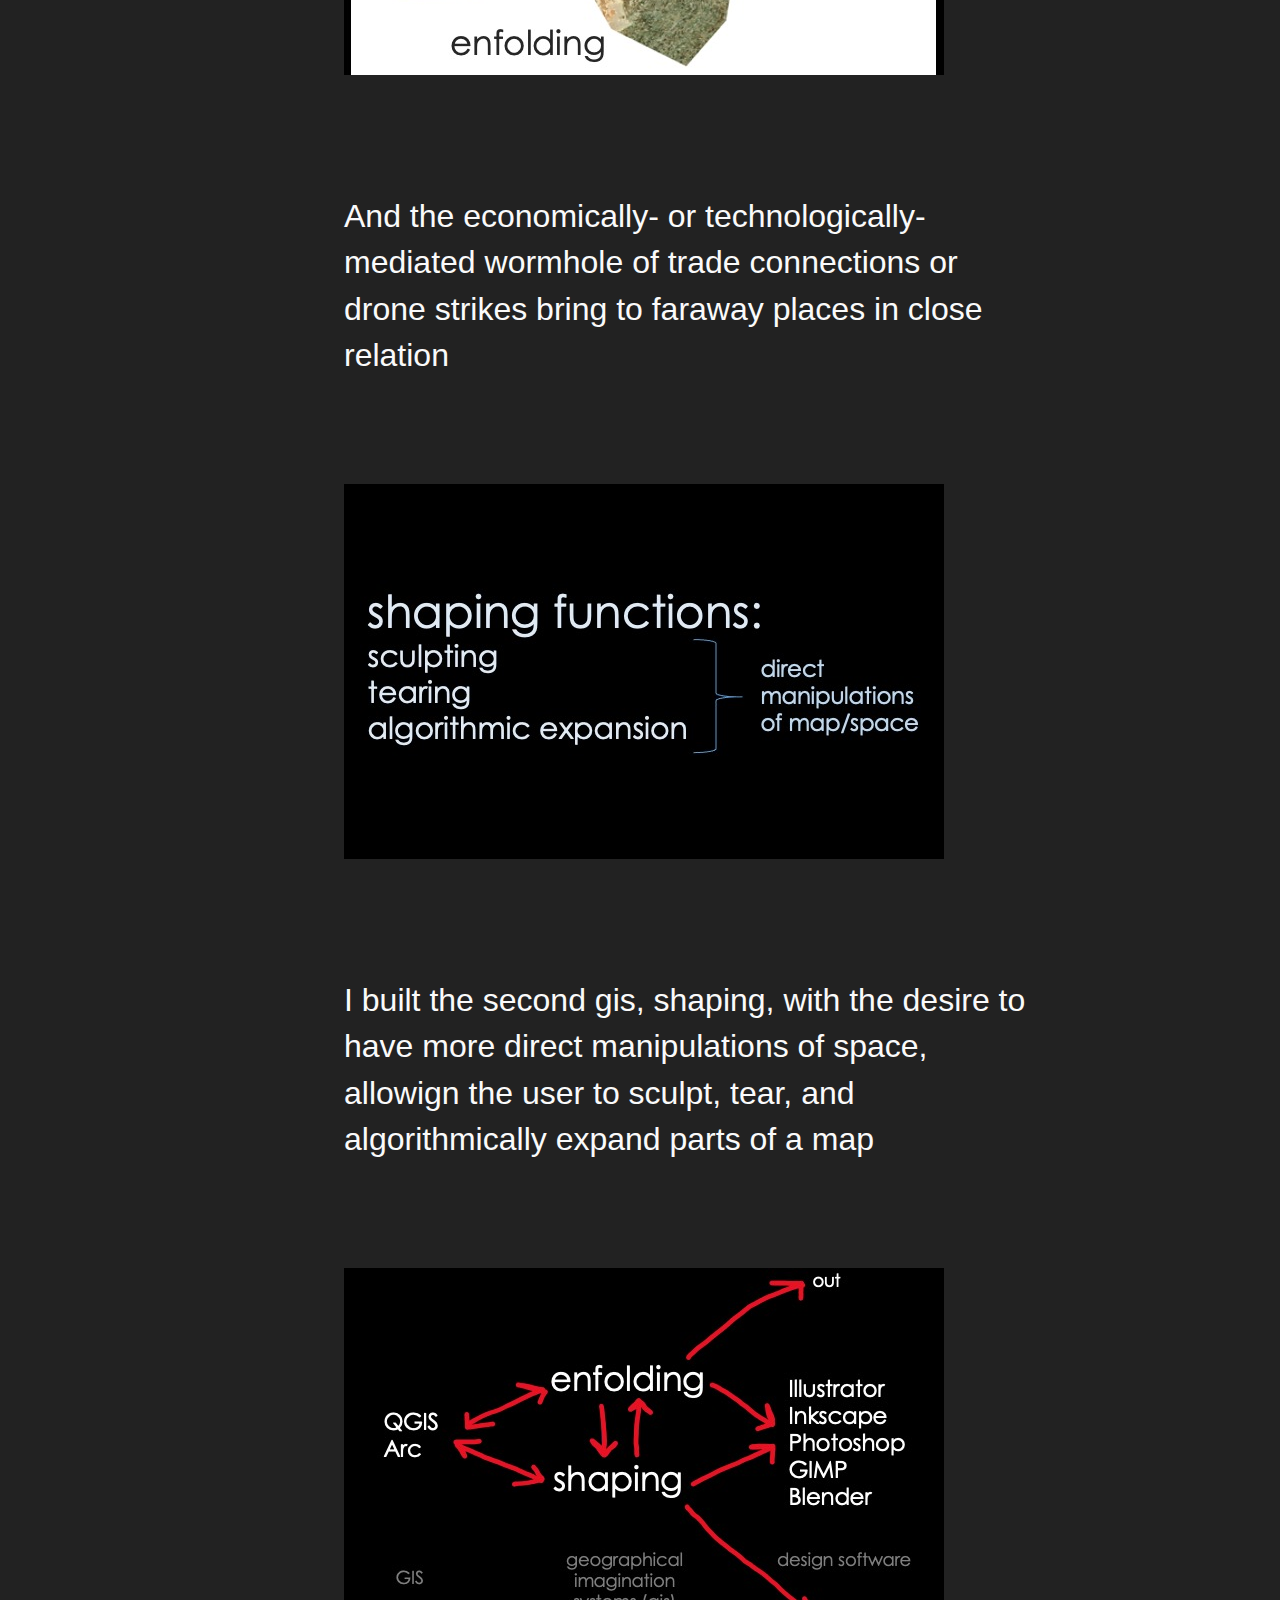
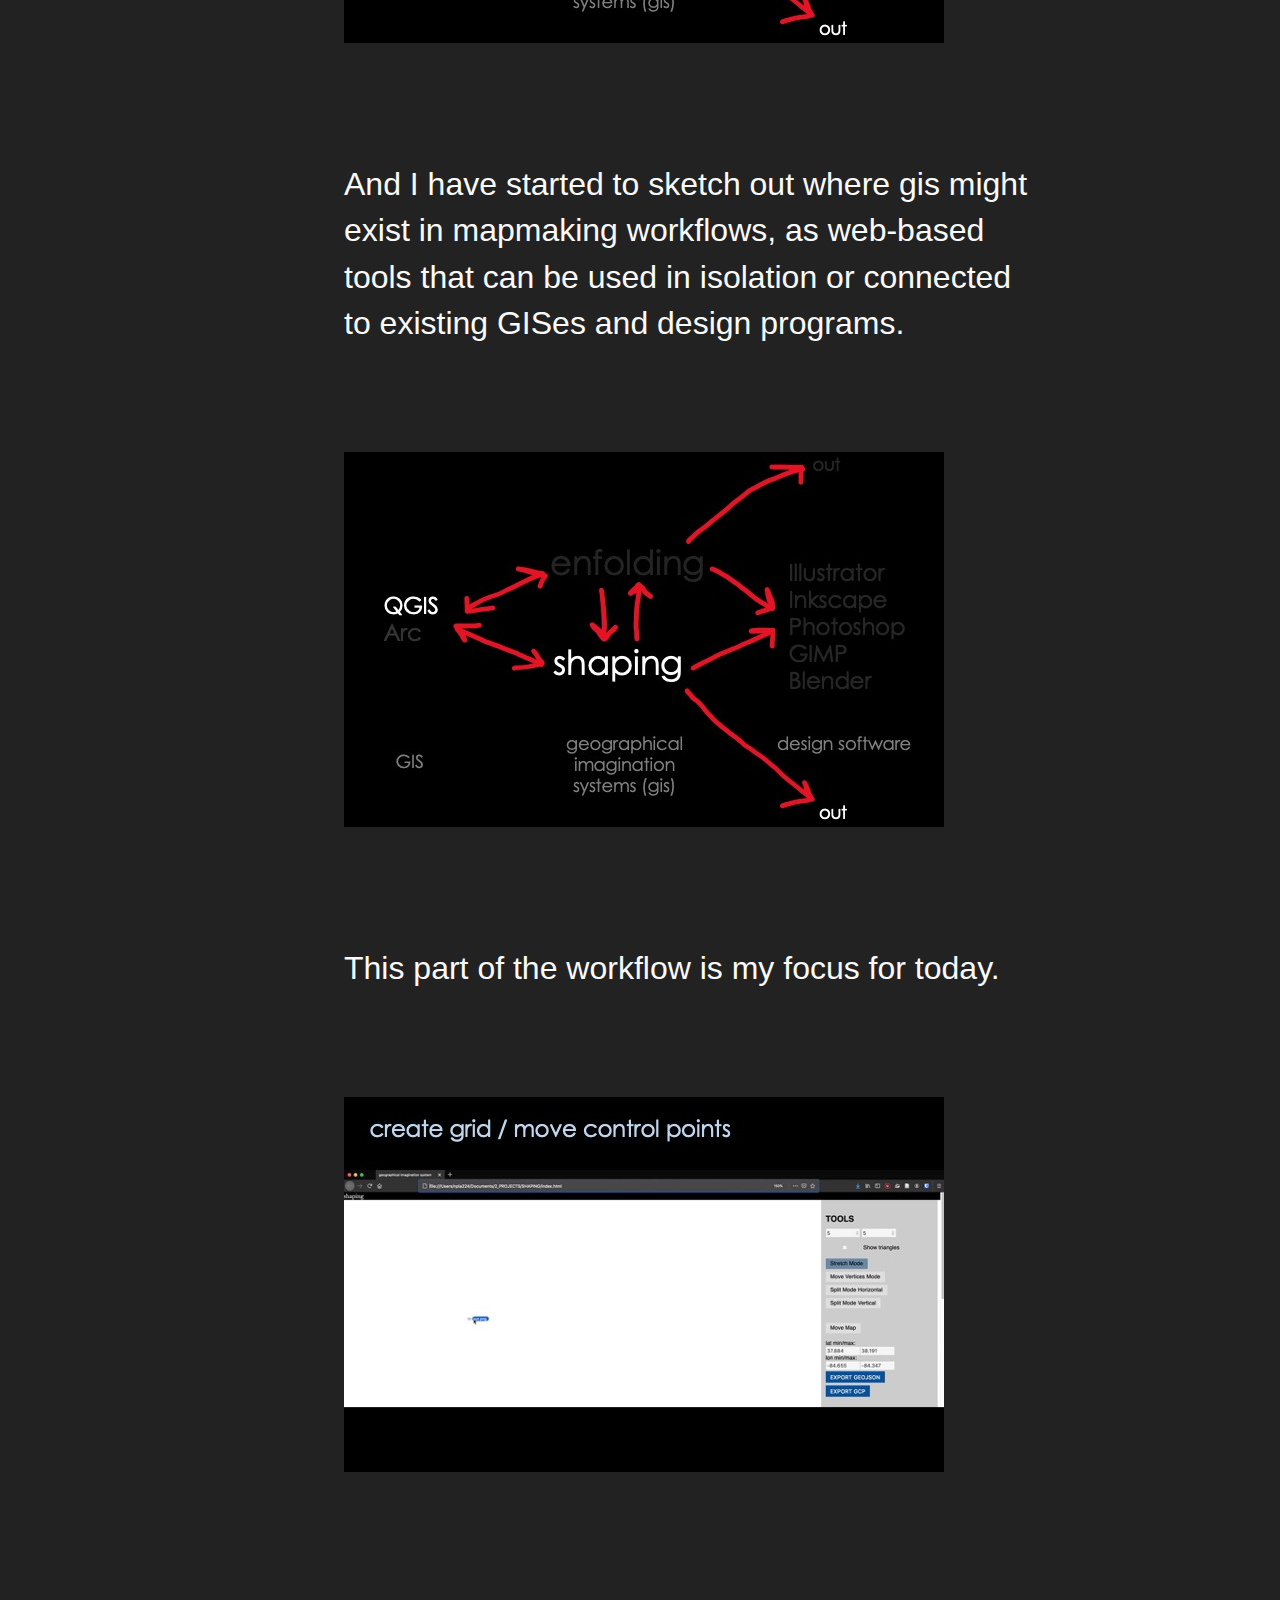
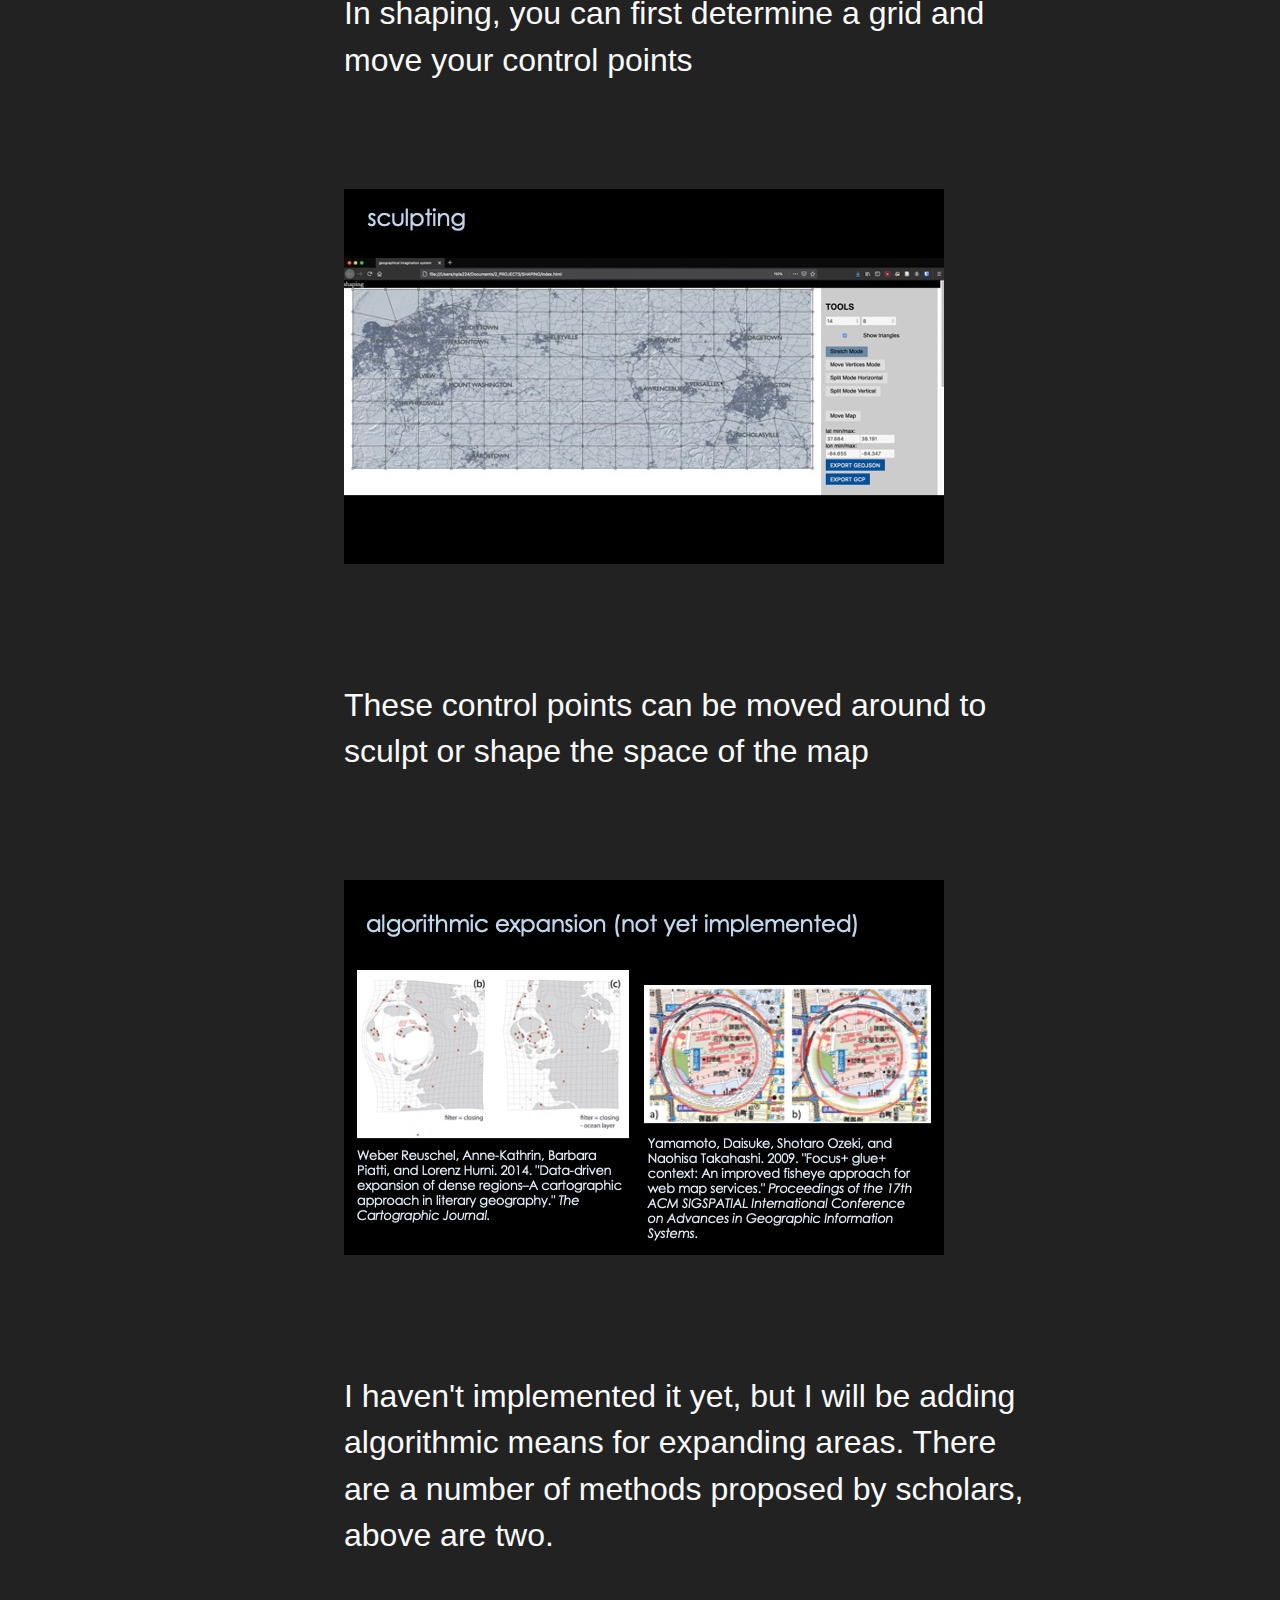
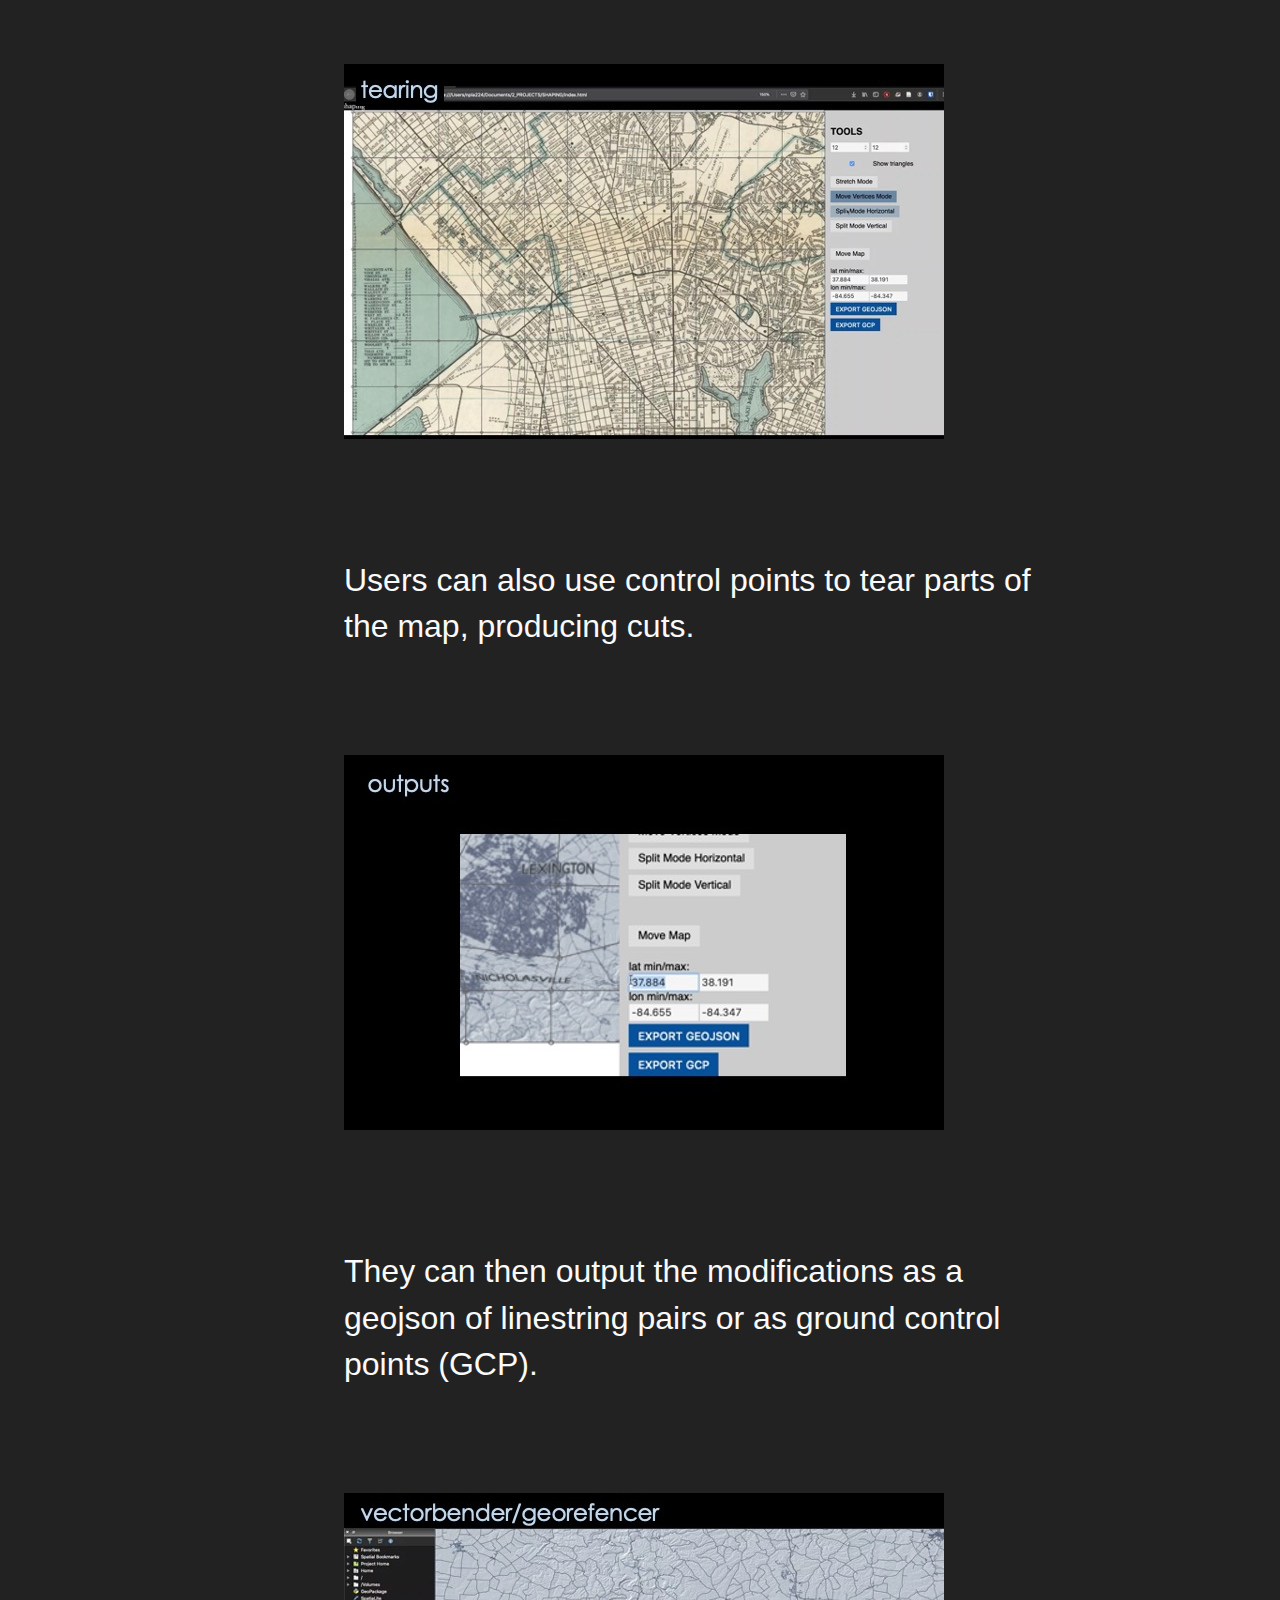
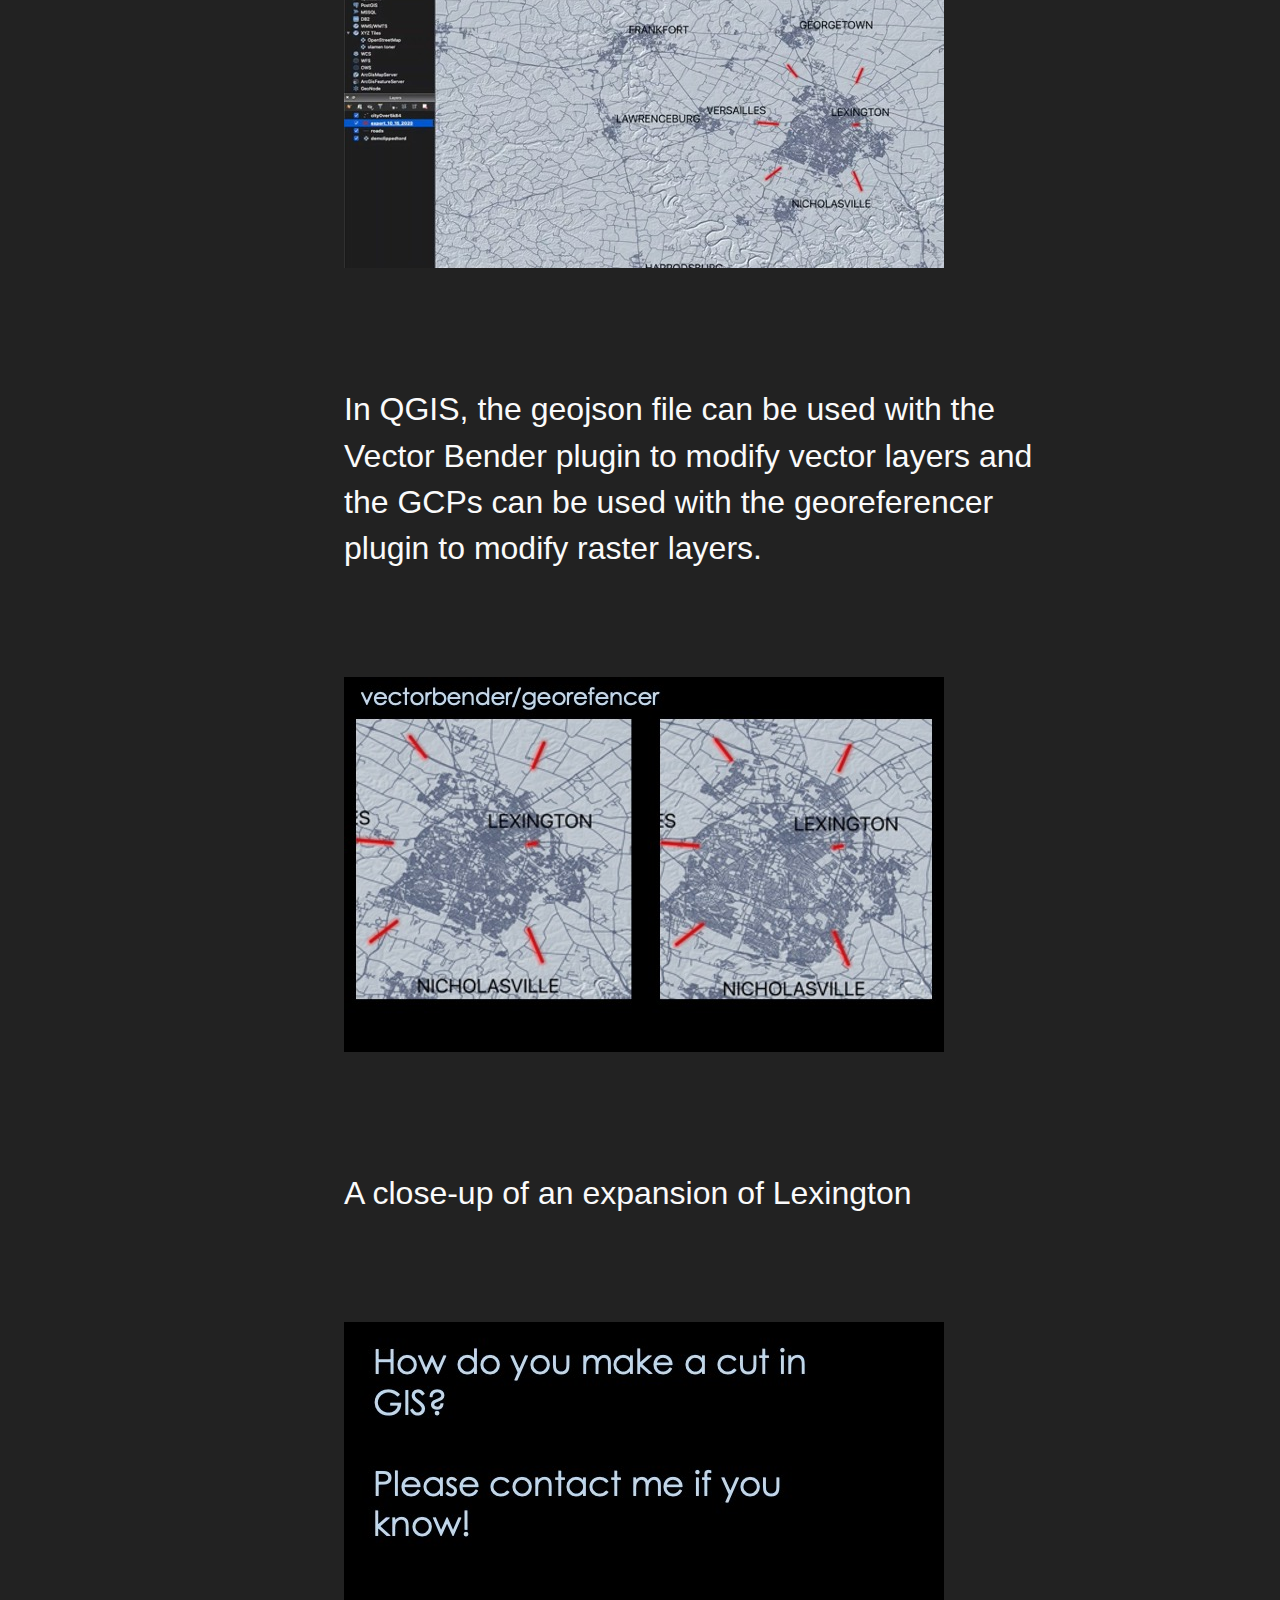
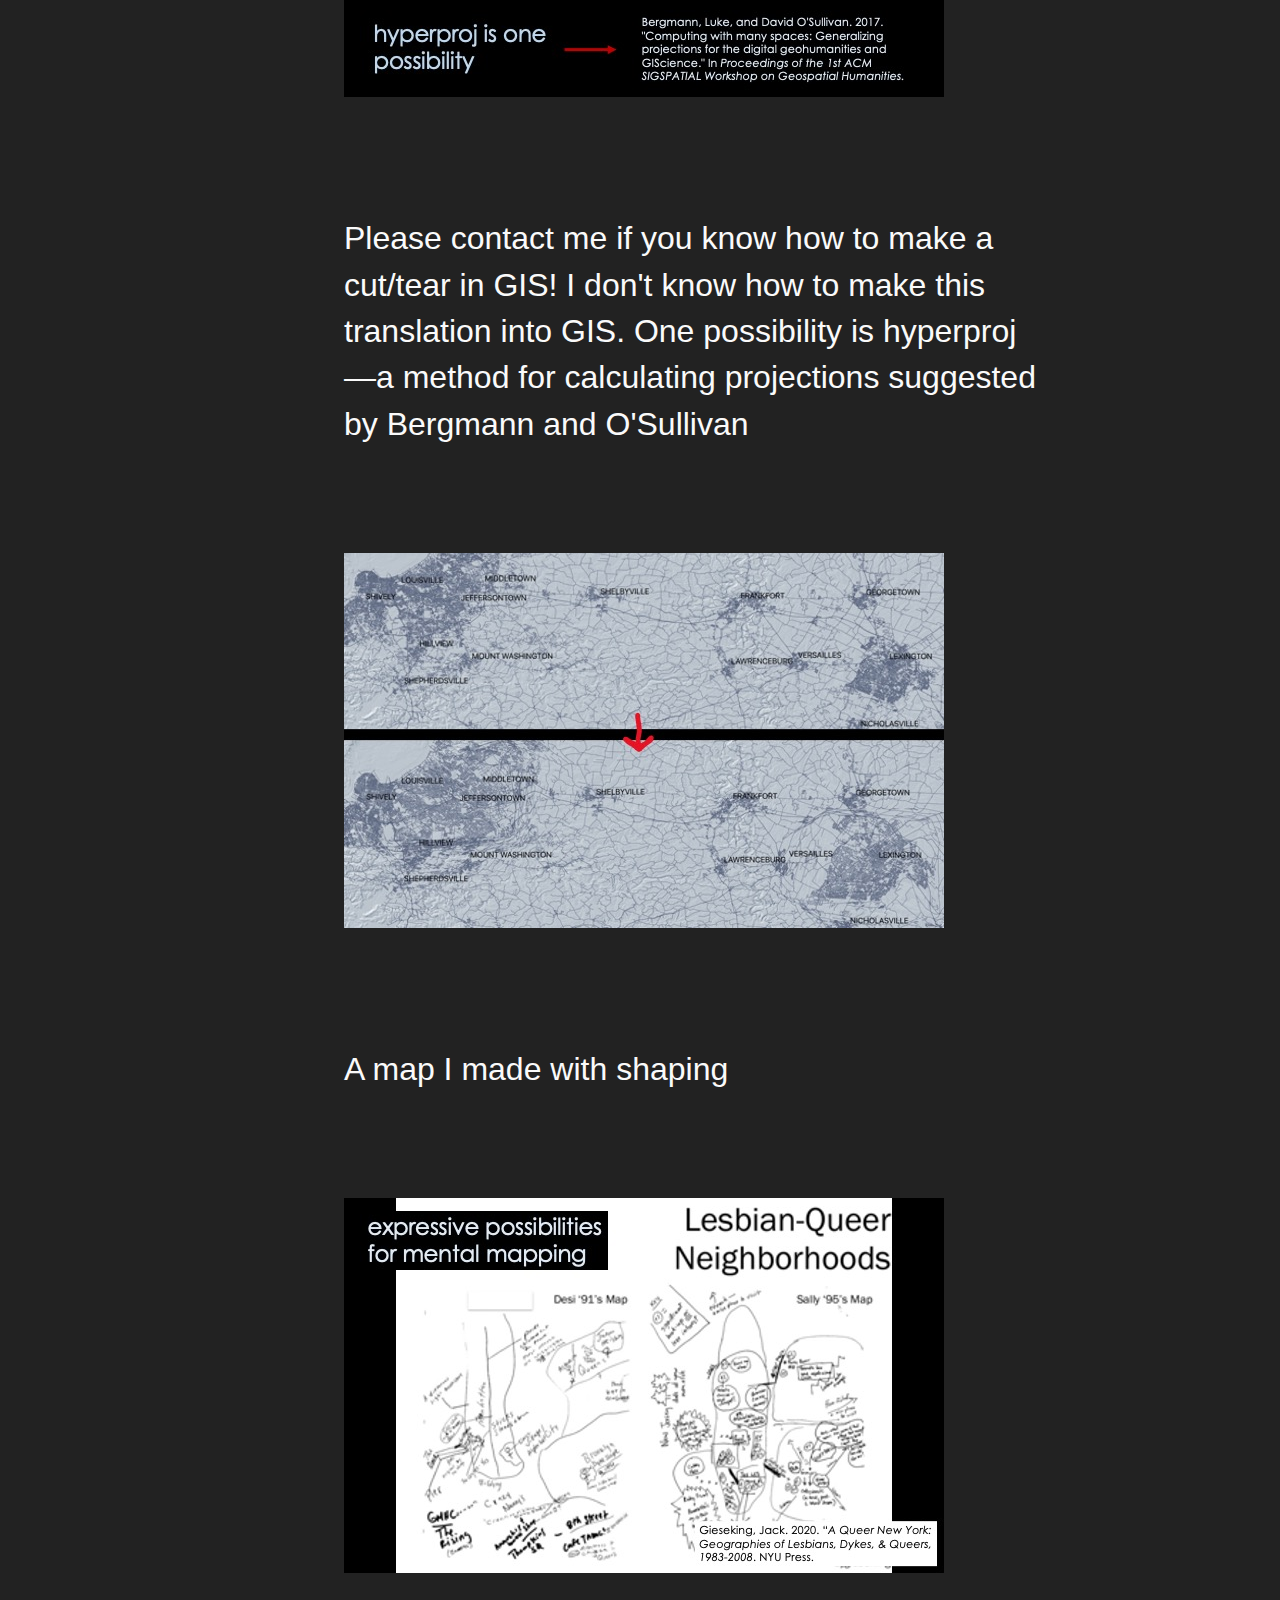
==== commit e4887b03: "text" ====
--- a/nacis20/index.html
+++ b/nacis20/index.html
@@ -2,7 +2,7 @@
 <html>
   <head>
       <meta charset="utf-8" />
-      <title>GEO305</title>
+      <title>shaping: a geographical imagination systems</title>
       <style>//stylesheet from https://github.com/markdowncss/retro
 
  pre,
@@ -160,7 +160,7 @@
 </style>
   </head>
   <body>
-    <h1 id="shaping-a-geographical-imagination-system">shaping, a geographical imagination system</h1>
+    <h1 id="shaping-a-geographical-imagination-system">shaping: a geographical imagination system</h1>
   <h3 id="by-nick-lally-for-nacis-2020">by Nick Lally for NACIS 2020</h3>
   <ul>
   <li><p><img alt="" src="assets/shapingNotes-a97e261e.jpeg"></p>
